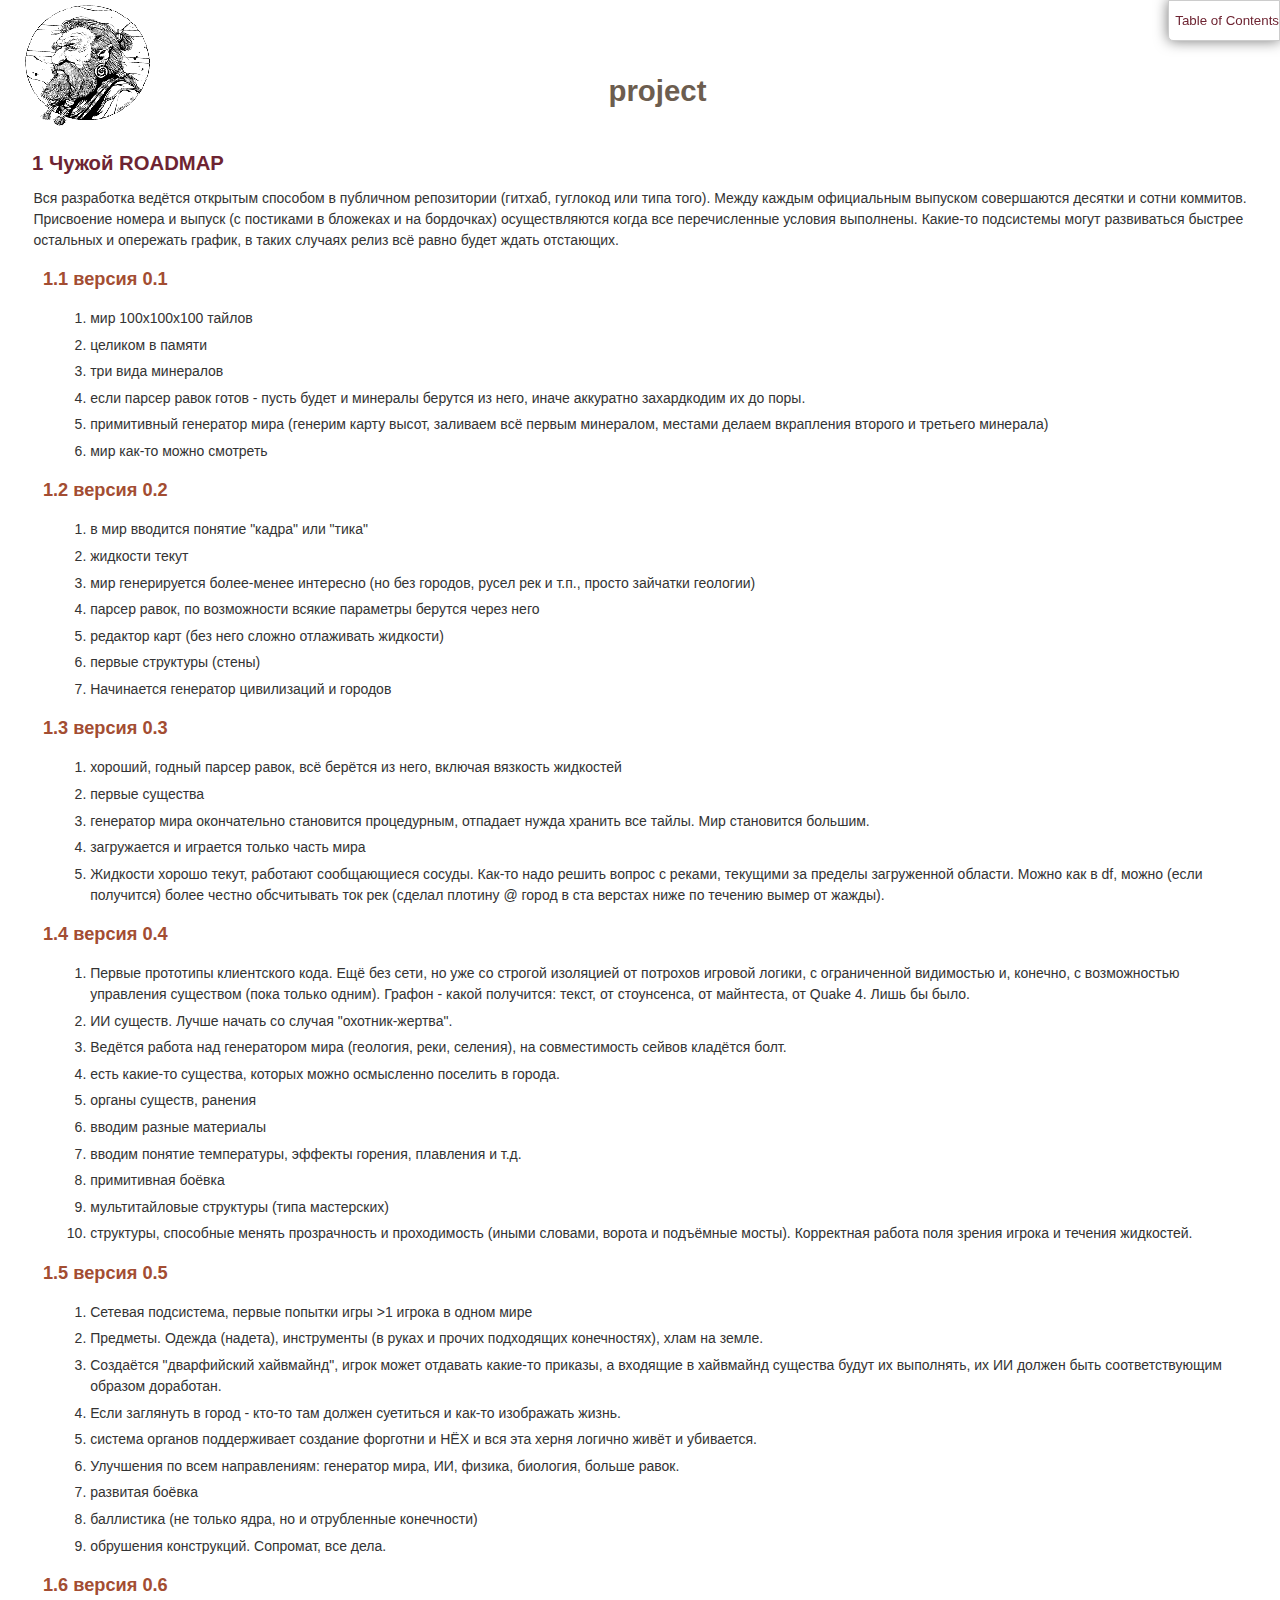
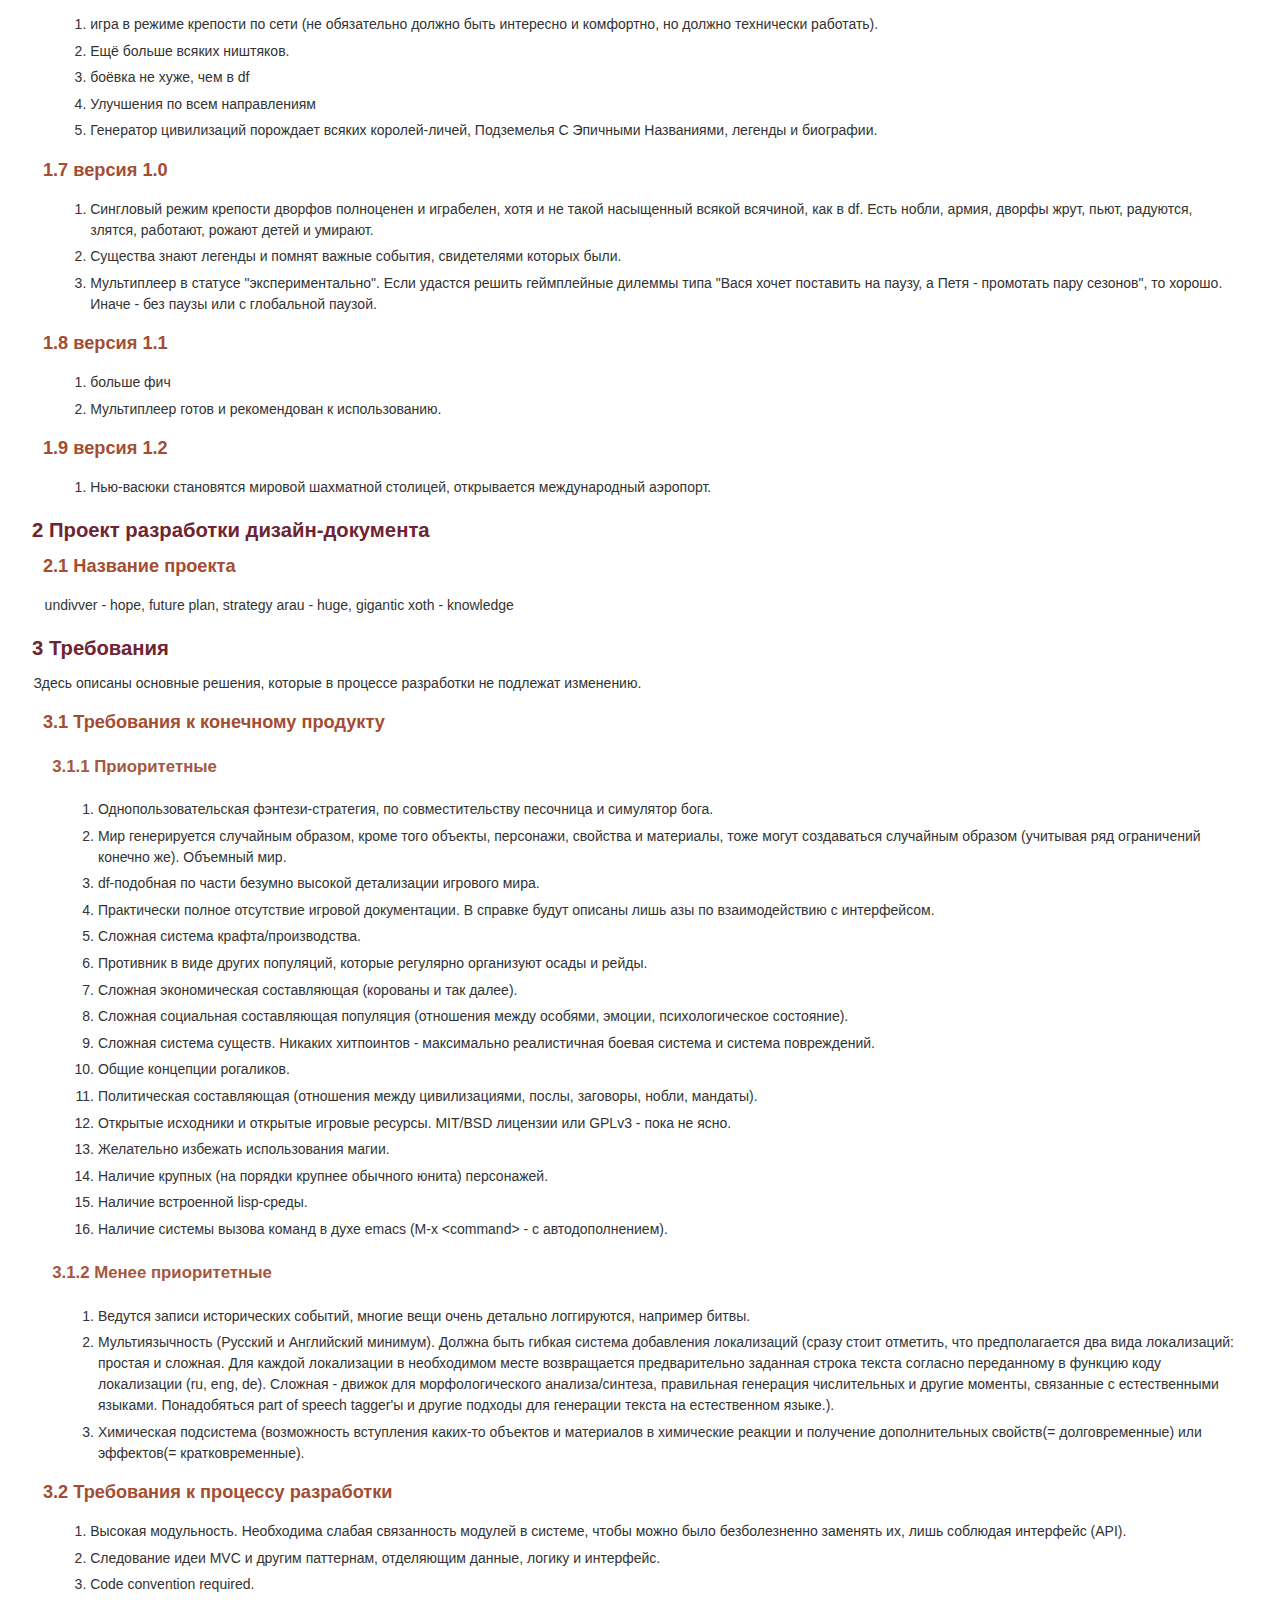
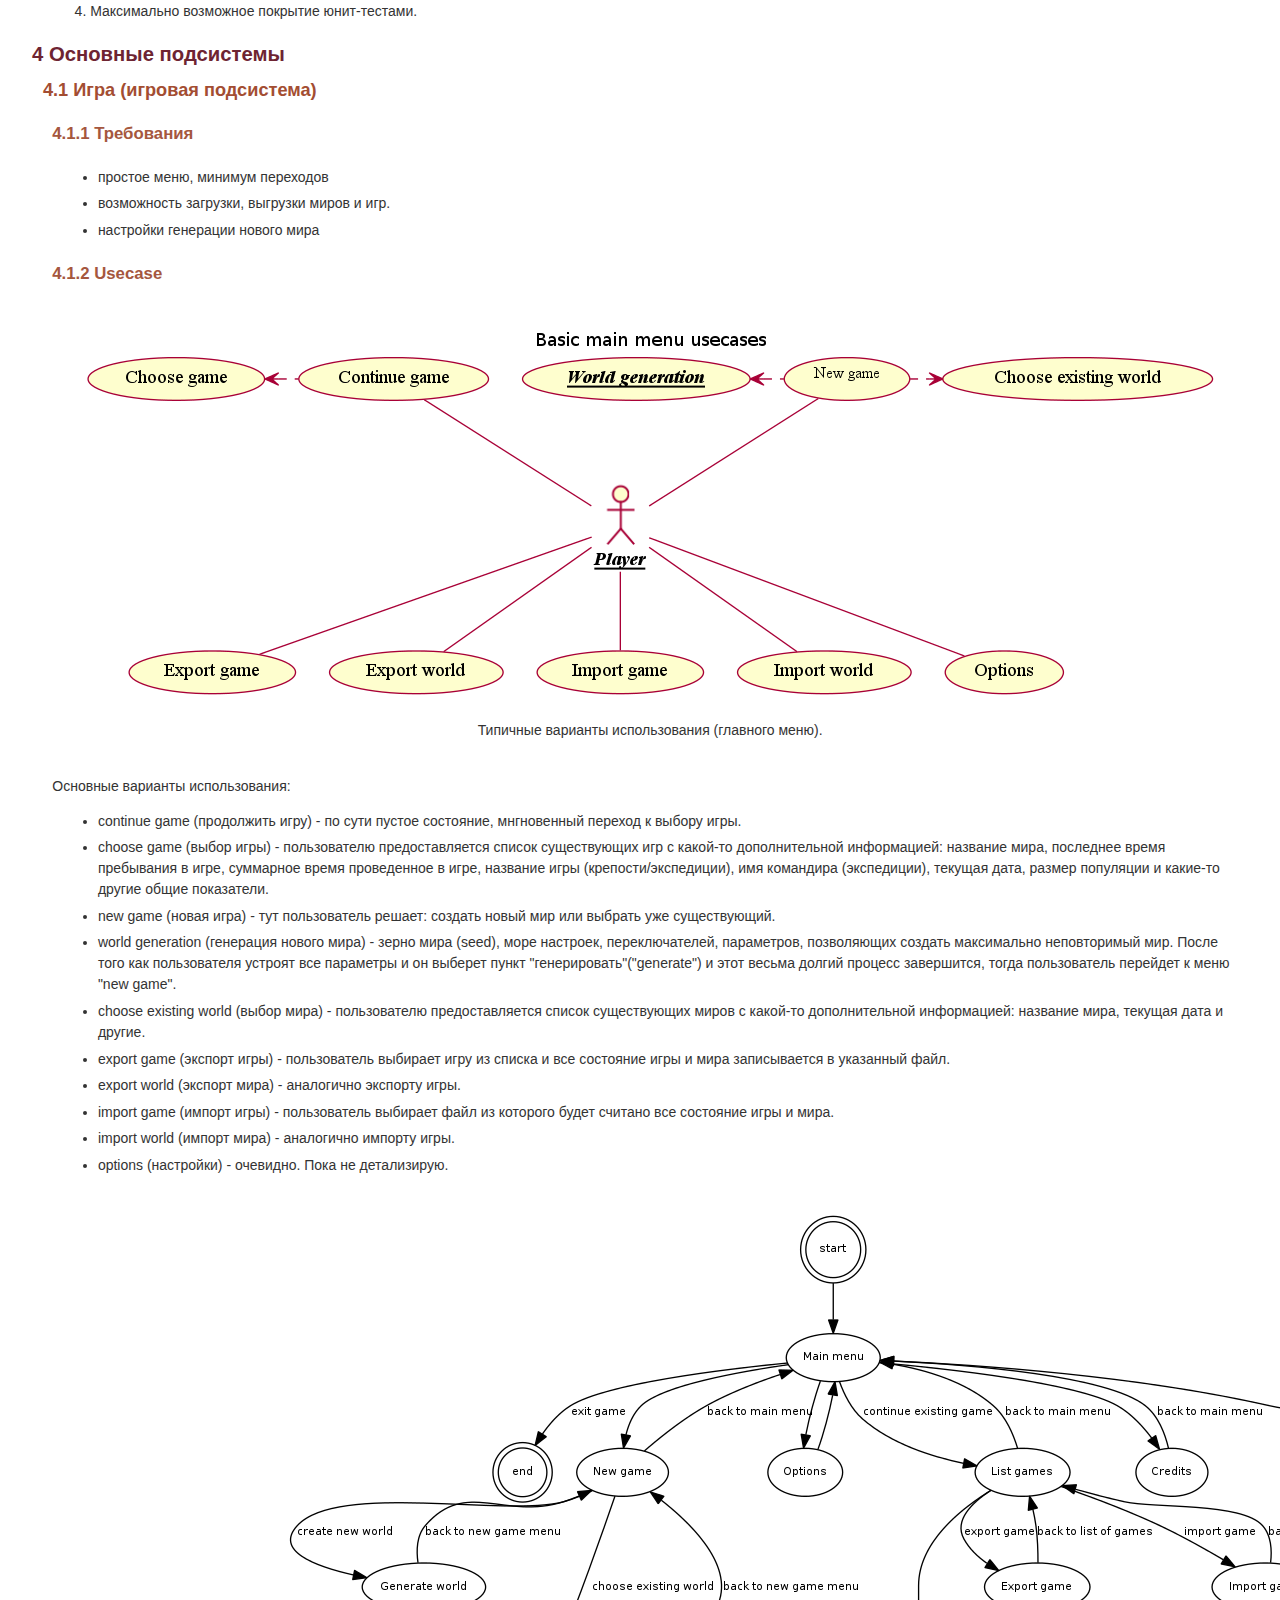
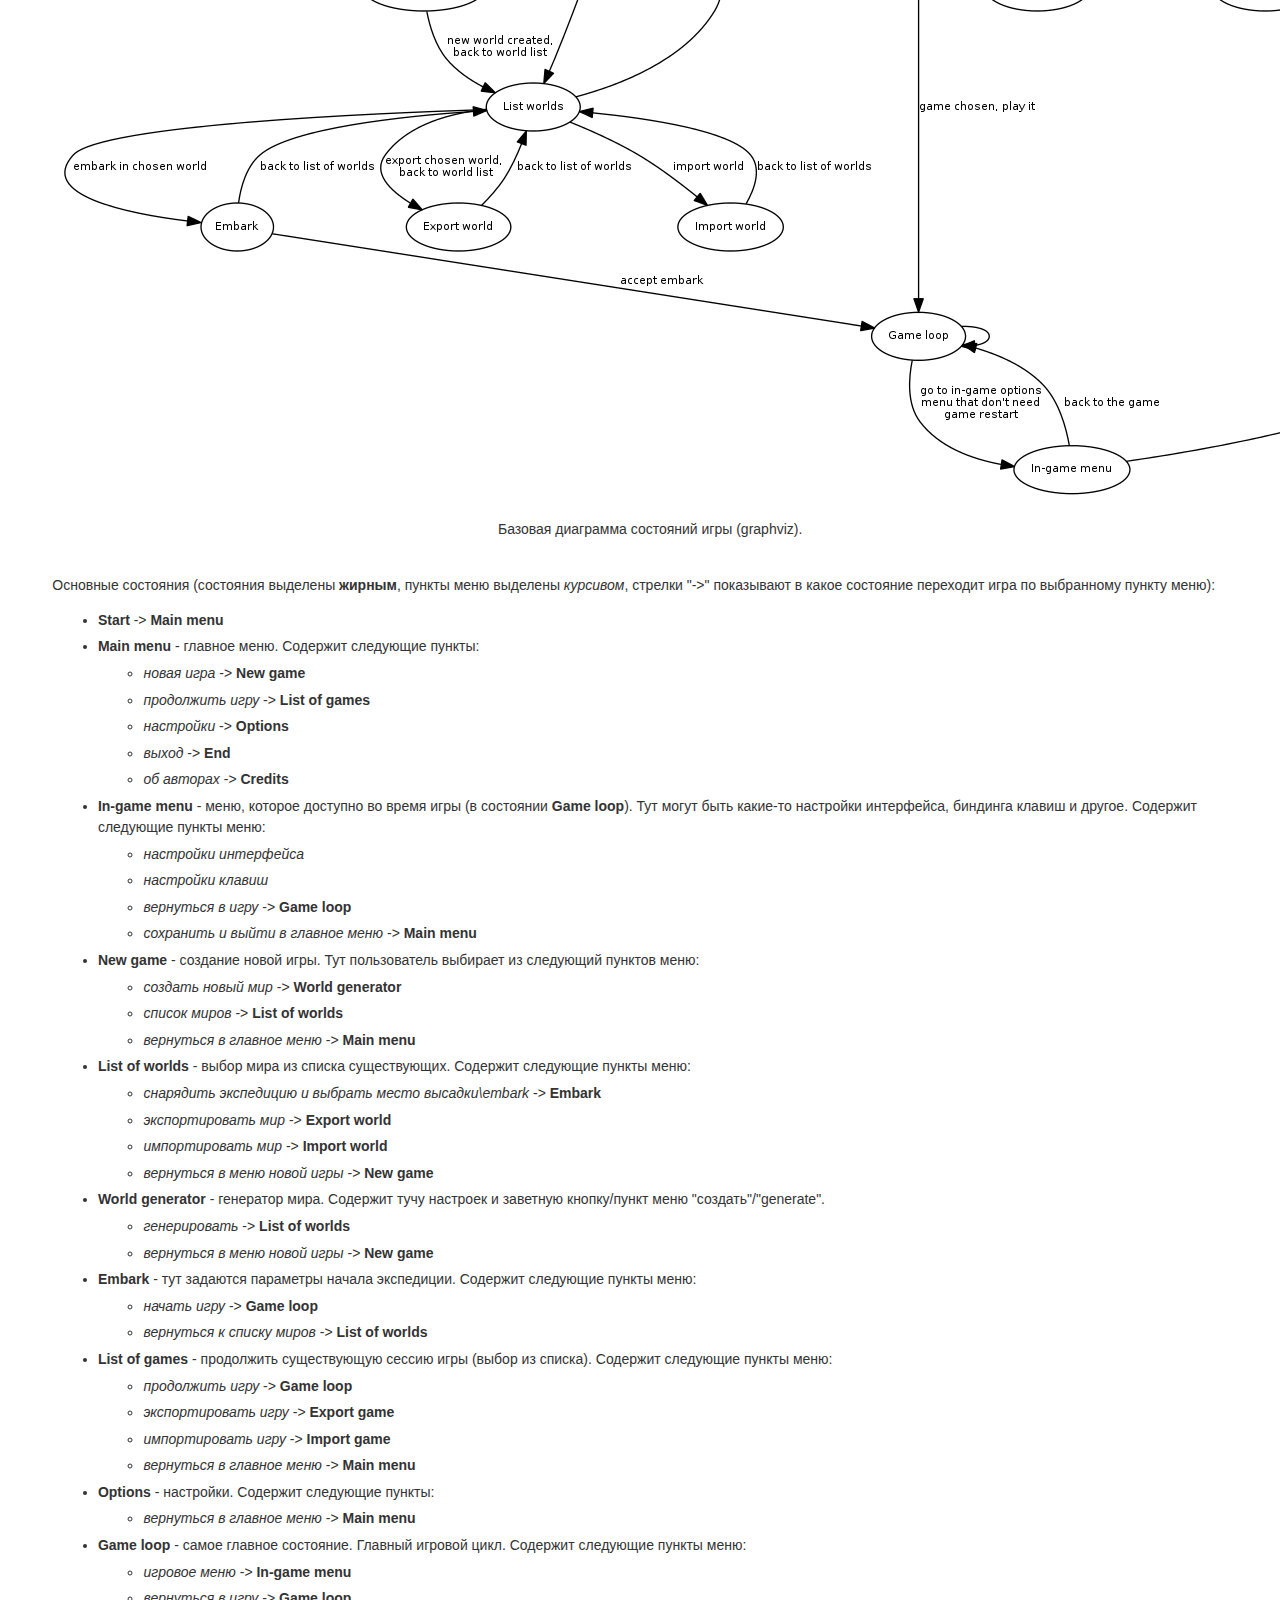
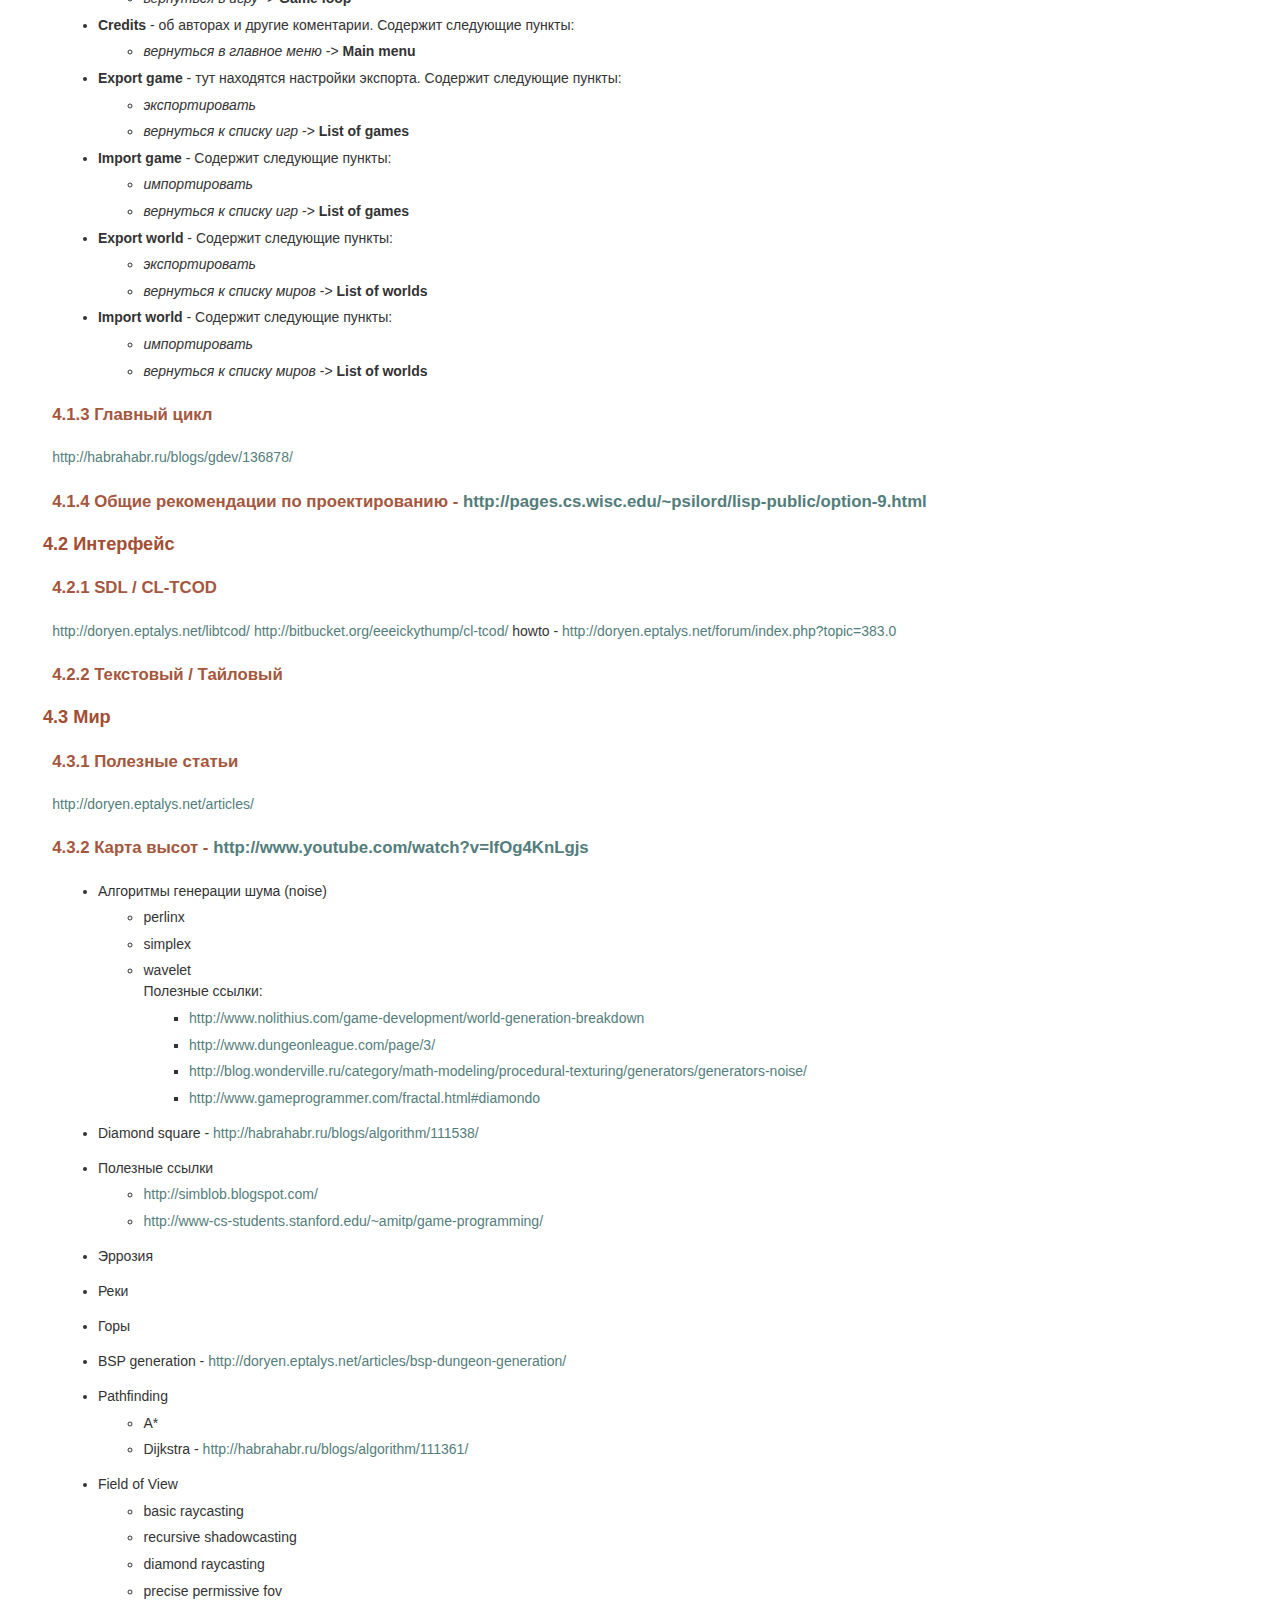
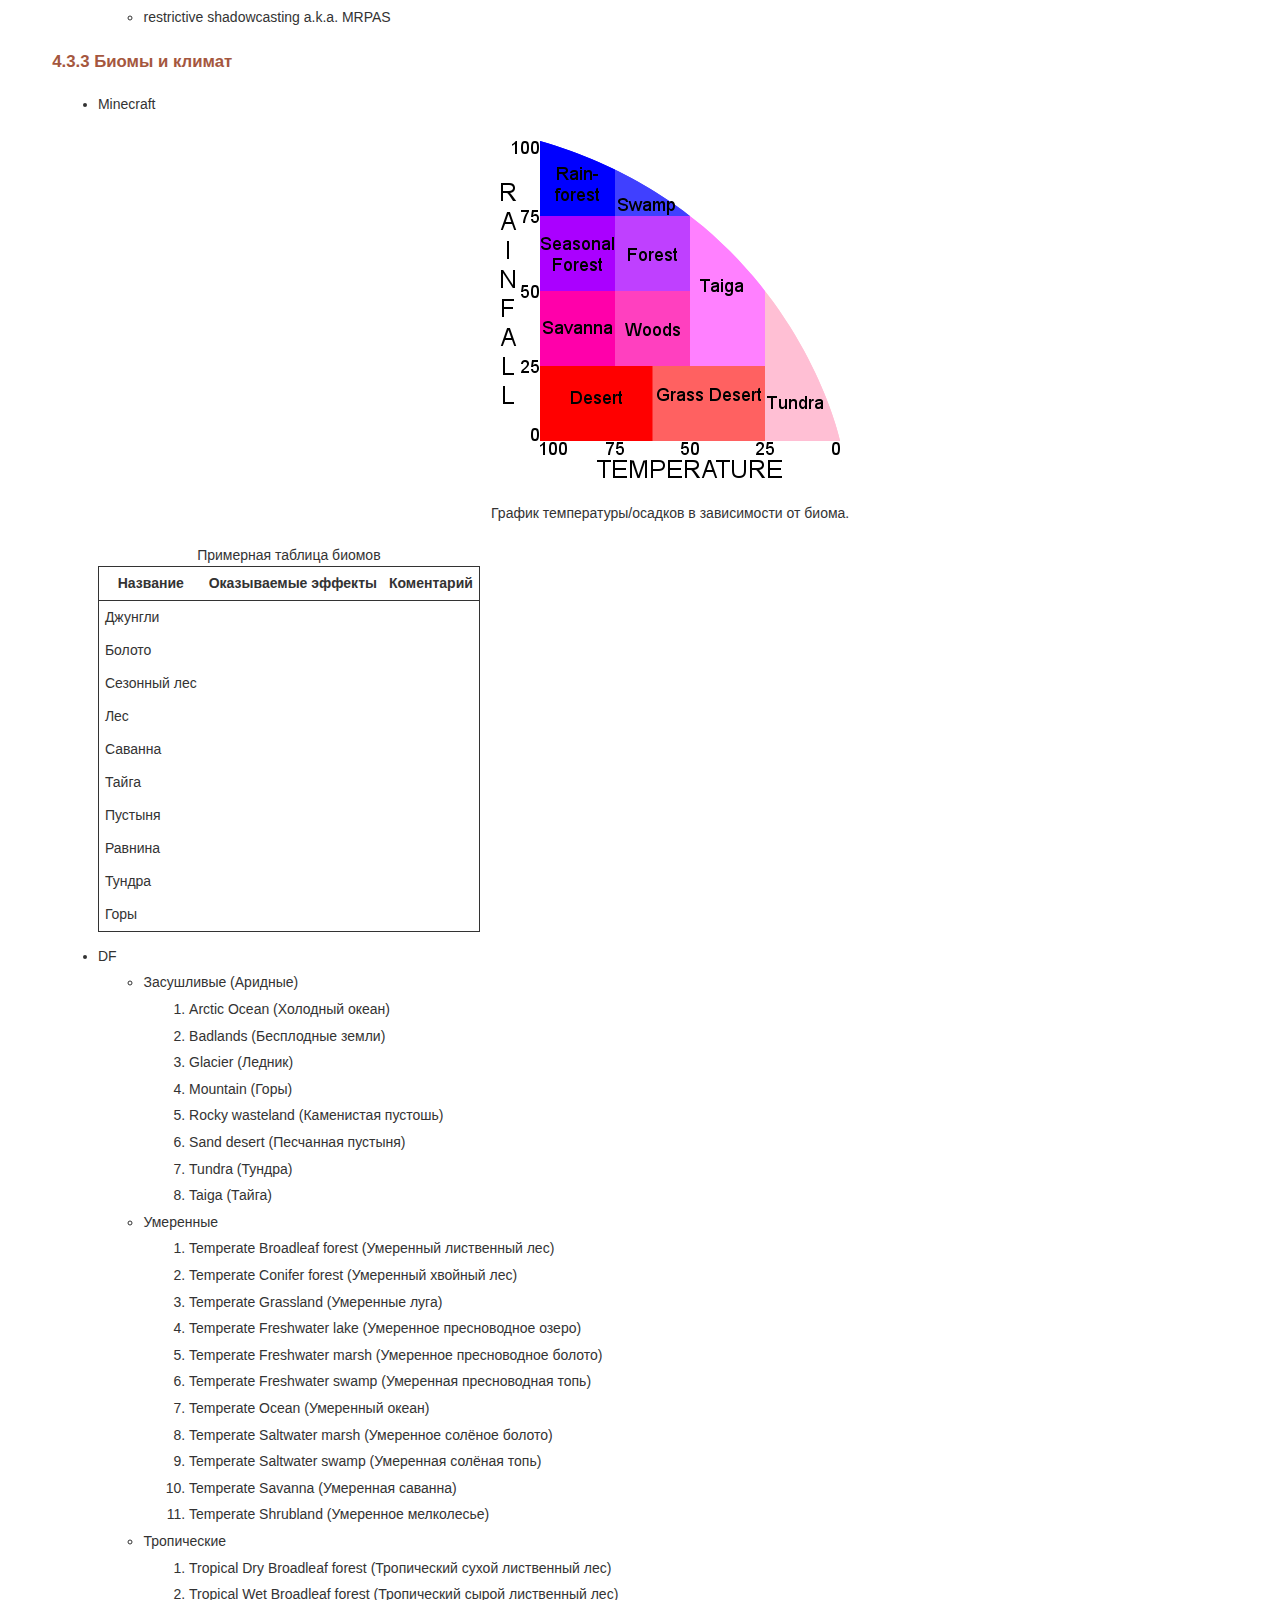
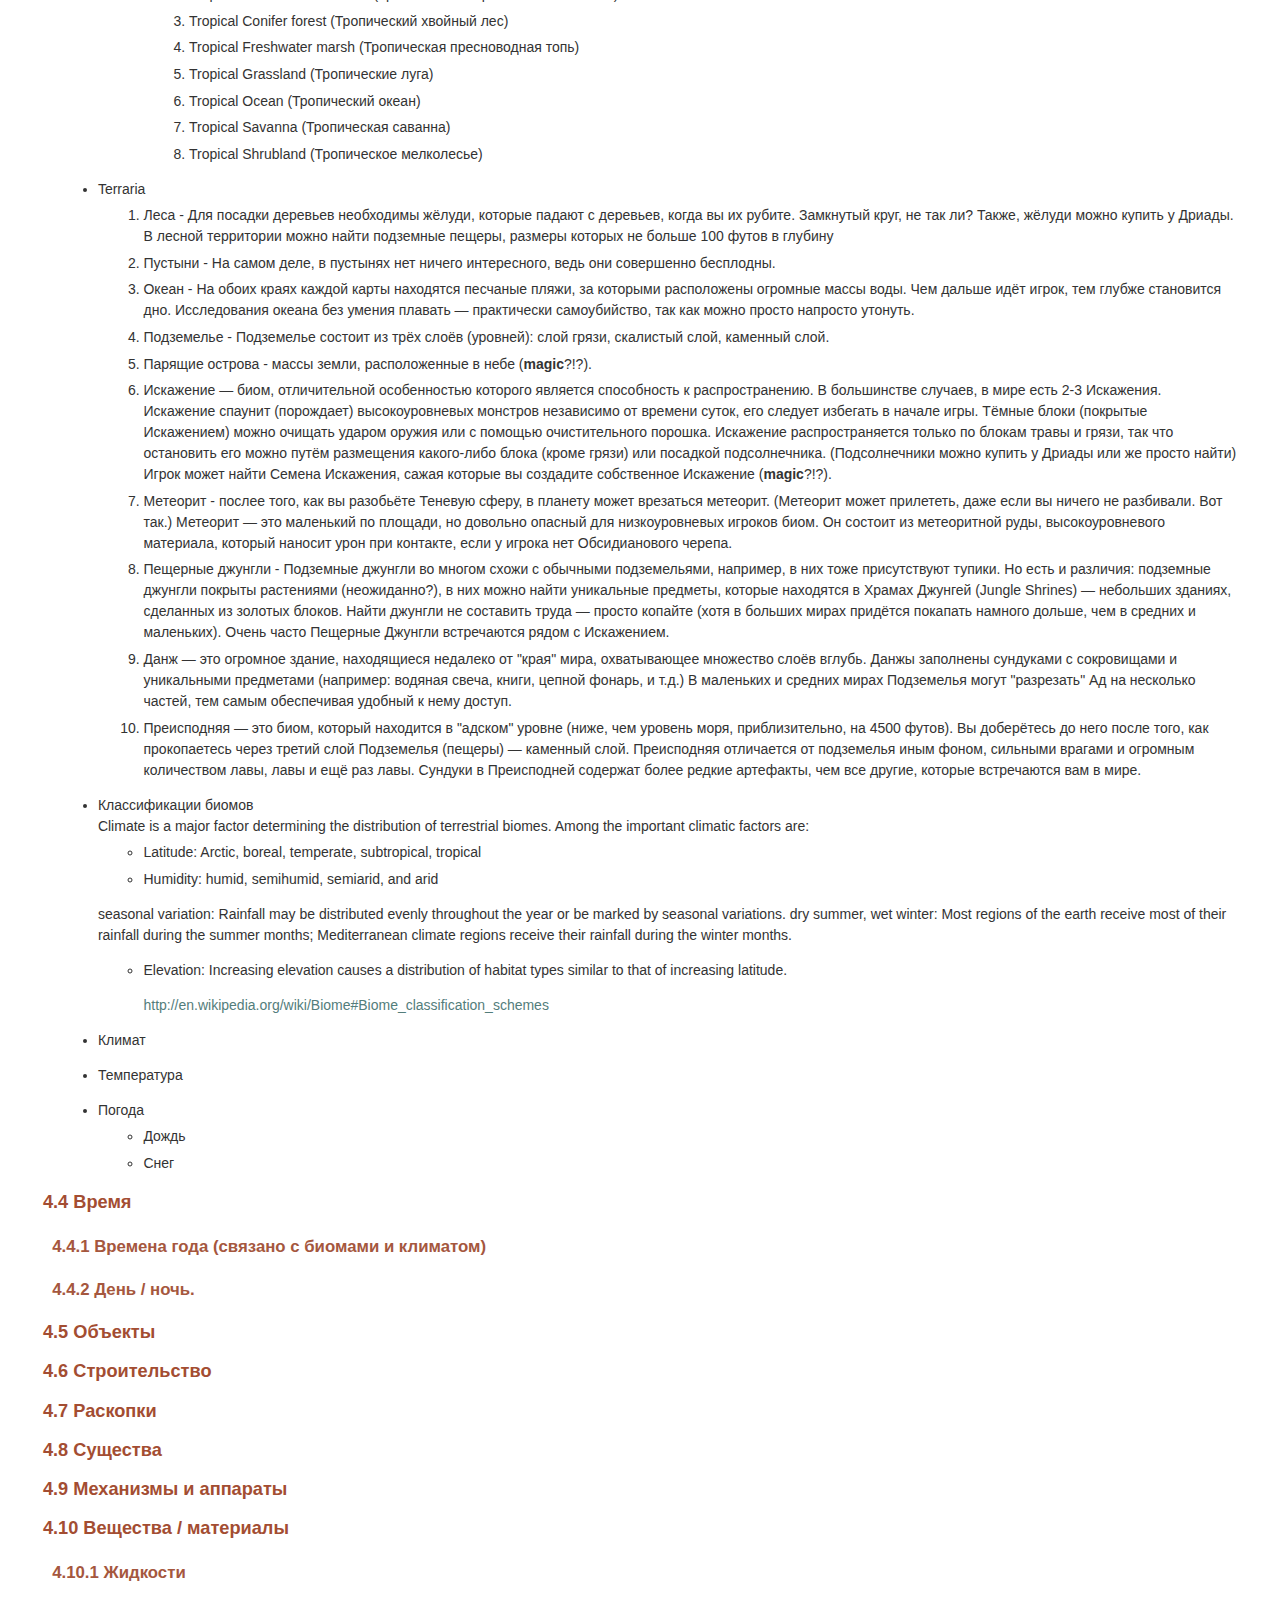
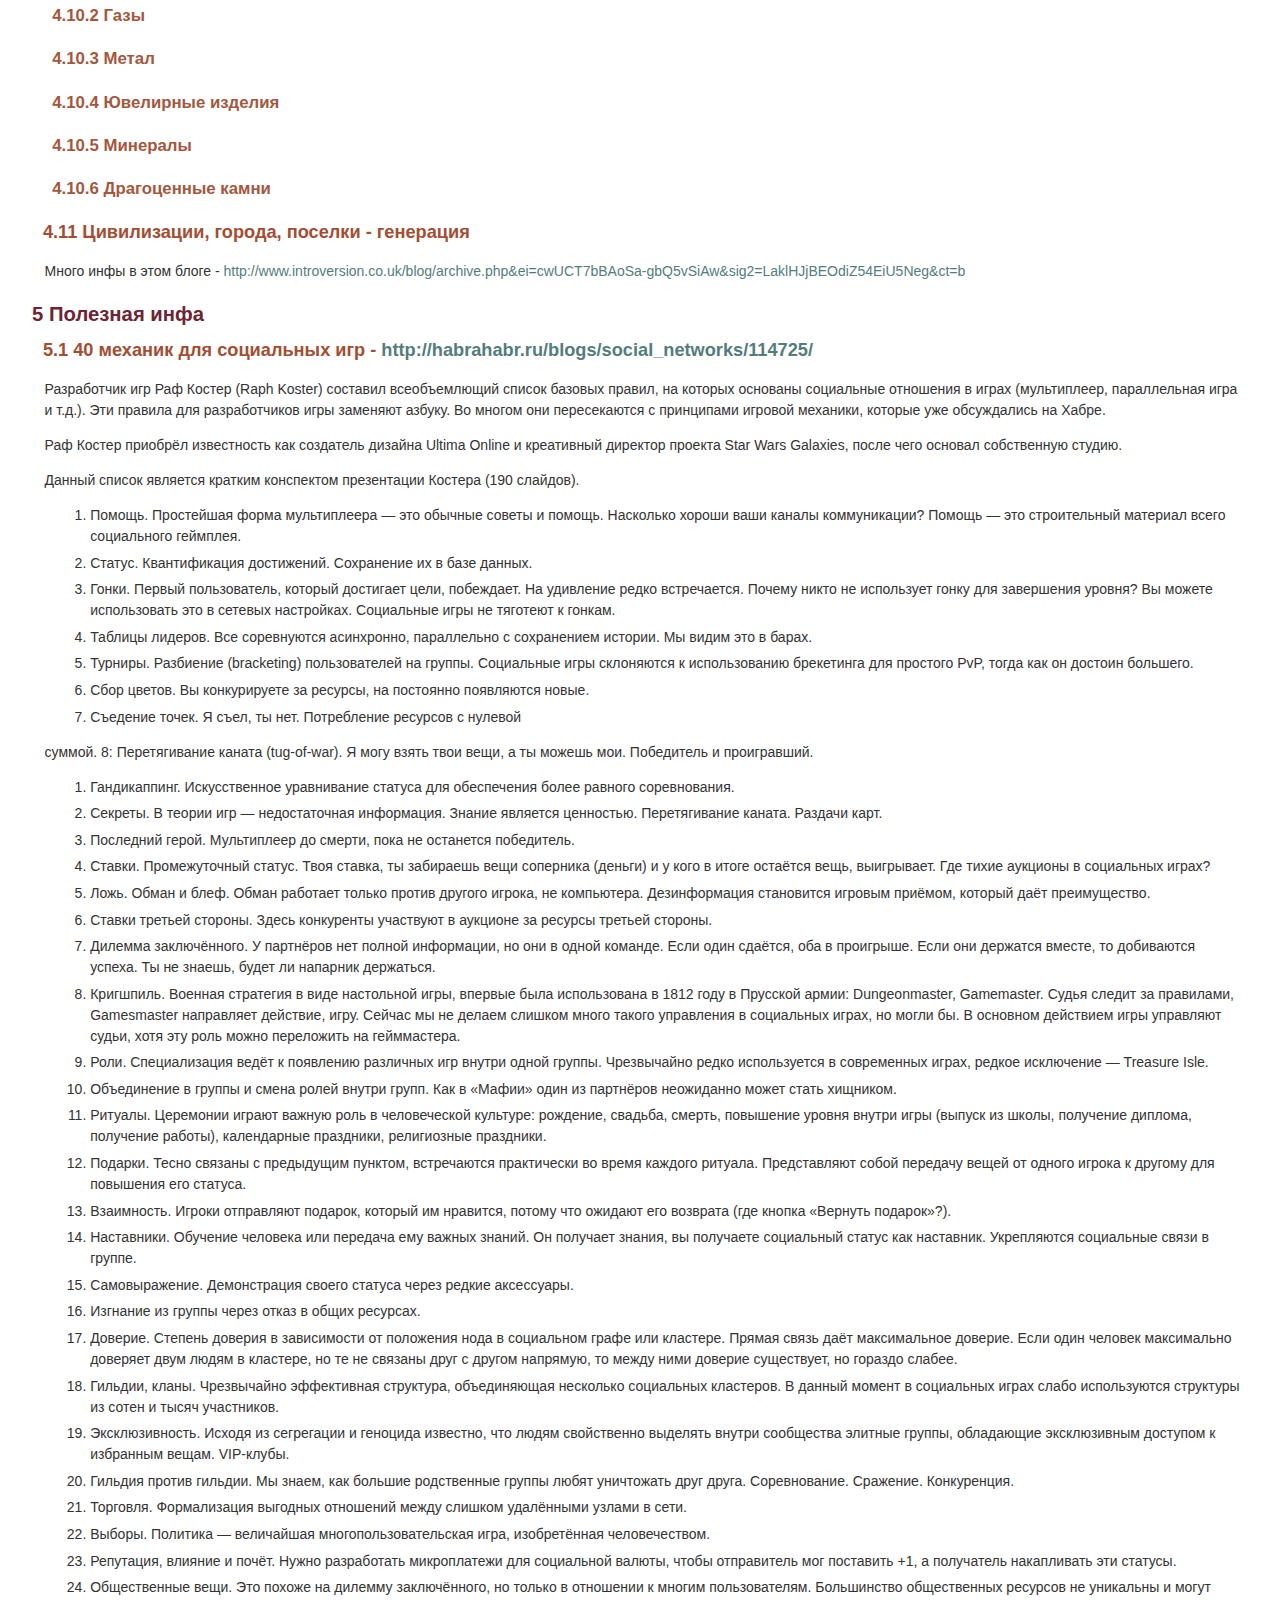
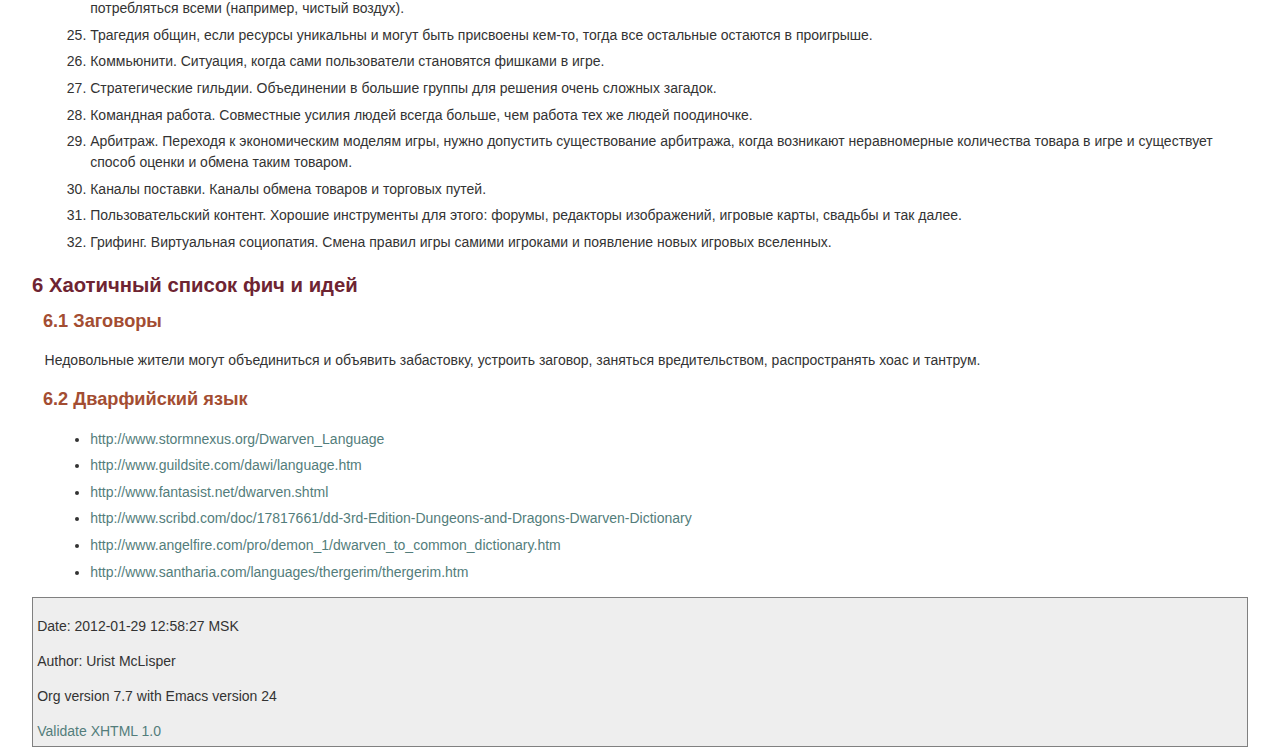
==== index.html @ efa432ec "first pages commit" ====
<?xml version="1.0" encoding="utf-8"?>
<!DOCTYPE html PUBLIC "-//W3C//DTD XHTML 1.0 Strict//EN"
               "http://www.w3.org/TR/xhtml1/DTD/xhtml1-strict.dtd">
<html xmlns="http://www.w3.org/1999/xhtml"
lang="en" xml:lang="en">
<head>
<title>project</title>
<meta http-equiv="Content-Type" content="text/html;charset=utf-8"/>
<meta name="generator" content="Org-mode"/>
<meta name="generated" content="2012-01-29 12:58:27 MSK"/>
<meta name="author" content="Urist McLisper"/>
<meta name="description" content=""/>
<meta name="keywords" content=""/>
<style type="text/css">
 <!--/*--><![CDATA[/*><!--*/
  html { font-family: Times, serif; font-size: 12pt; }
  .title  { text-align: center; }
  .todo   { color: red; }
  .done   { color: green; }
  .tag    { background-color: #add8e6; font-weight:normal }
  .target { }
  .timestamp { color: #bebebe; }
  .timestamp-kwd { color: #5f9ea0; }
  .right  {margin-left:auto; margin-right:0px;  text-align:right;}
  .left   {margin-left:0px;  margin-right:auto; text-align:left;}
  .center {margin-left:auto; margin-right:auto; text-align:center;}
  p.verse { margin-left: 3% }
  pre {
	border: 1pt solid #AEBDCC;
	background-color: #F3F5F7;
	padding: 5pt;
	font-family: courier, monospace;
        font-size: 90%;
        overflow:auto;
  }
  table { border-collapse: collapse; }
  td, th { vertical-align: top;  }
  th.right  { text-align:center;  }
  th.left   { text-align:center;   }
  th.center { text-align:center; }
  td.right  { text-align:right;  }
  td.left   { text-align:left;   }
  td.center { text-align:center; }
  dt { font-weight: bold; }
  div.figure { padding: 0.5em; }
  div.figure p { text-align: center; }
  textarea { overflow-x: auto; }
  .linenr { font-size:smaller }
  .code-highlighted {background-color:#ffff00;}
  .org-info-js_info-navigation { border-style:none; }
  #org-info-js_console-label { font-size:10px; font-weight:bold;
                               white-space:nowrap; }
  .org-info-js_search-highlight {background-color:#ffff00; color:#000000;
                                 font-weight:bold; }
  /*]]>*/-->
</style>
<link rel="stylesheet" type="text/css" href="css/worg.css" />
<script type="text/javascript">
<!--/*--><![CDATA[/*><!--*/
 function CodeHighlightOn(elem, id)
 {
   var target = document.getElementById(id);
   if(null != target) {
     elem.cacheClassElem = elem.className;
     elem.cacheClassTarget = target.className;
     target.className = "code-highlighted";
     elem.className   = "code-highlighted";
   }
 }
 function CodeHighlightOff(elem, id)
 {
   var target = document.getElementById(id);
   if(elem.cacheClassElem)
     elem.className = elem.cacheClassElem;
   if(elem.cacheClassTarget)
     target.className = elem.cacheClassTarget;
 }
/*]]>*///-->
</script>

</head>
<body>

<div id="preamble">

</div>

<div id="content">
<h1 class="title">project</h1>


<div id="table-of-contents">
<h2>Table of Contents</h2>
<div id="text-table-of-contents">
<ul>
<li><a href="#sec-1">1 Чужой ROADMAP </a>
<ul>
<li><a href="#sec-1-1">1.1 версия 0.1 </a></li>
<li><a href="#sec-1-2">1.2 версия 0.2 </a></li>
<li><a href="#sec-1-3">1.3 версия 0.3 </a></li>
<li><a href="#sec-1-4">1.4 версия 0.4 </a></li>
<li><a href="#sec-1-5">1.5 версия 0.5 </a></li>
<li><a href="#sec-1-6">1.6 версия 0.6 </a></li>
<li><a href="#sec-1-7">1.7 версия 1.0 </a></li>
<li><a href="#sec-1-8">1.8 версия 1.1 </a></li>
<li><a href="#sec-1-9">1.9 версия 1.2 </a></li>
</ul>
</li>
<li><a href="#sec-2">2 Проект разработки дизайн-документа </a>
<ul>
<li><a href="#sec-2-1">2.1 Название проекта </a></li>
</ul>
</li>
<li><a href="#sec-3">3 Требования </a>
<ul>
<li><a href="#sec-3-1">3.1 Требования к конечному продукту </a>
<ul>
<li><a href="#sec-3-1-1">3.1.1 Приоритетные </a></li>
<li><a href="#sec-3-1-2">3.1.2 Менее приоритетные </a></li>
</ul>
</li>
<li><a href="#sec-3-2">3.2 Требования к процессу разработки </a></li>
</ul>
</li>
<li><a href="#sec-4">4 Основные подсистемы </a>
<ul>
<li><a href="#sec-4-1">4.1 Игра (игровая подсистема) </a>
<ul>
<li><a href="#sec-4-1-1">4.1.1 Требования </a></li>
<li><a href="#sec-4-1-2">4.1.2 Usecase </a></li>
<li><a href="#sec-4-1-3">4.1.3 Главный цикл </a></li>
<li><a href="#sec-4-1-4">4.1.4 Общие рекомендации по проектированию - http://pages.cs.wisc.edu/~psilord/lisp-public/option-9.html </a></li>
</ul>
</li>
<li><a href="#sec-4-2">4.2 Интерфейс </a>
<ul>
<li><a href="#sec-4-2-1">4.2.1 SDL / CL-TCOD </a></li>
<li><a href="#sec-4-2-2">4.2.2 Текстовый / Тайловый </a></li>
</ul>
</li>
<li><a href="#sec-4-3">4.3 Мир </a>
<ul>
<li><a href="#sec-4-3-1">4.3.1 Полезные статьи </a></li>
<li><a href="#sec-4-3-2">4.3.2 Карта высот - http://www.youtube.com/watch?v=lfOg4KnLgjs </a></li>
<li><a href="#sec-4-3-3">4.3.3 Биомы и климат </a></li>
</ul>
</li>
<li><a href="#sec-4-4">4.4 Время </a>
<ul>
<li><a href="#sec-4-4-1">4.4.1 Времена года (связано с биомами и климатом) </a></li>
<li><a href="#sec-4-4-2">4.4.2 День / ночь. </a></li>
</ul>
</li>
<li><a href="#sec-4-5">4.5 Объекты </a></li>
<li><a href="#sec-4-6">4.6 Строительство </a></li>
<li><a href="#sec-4-7">4.7 Раскопки </a></li>
<li><a href="#sec-4-8">4.8 Существа </a></li>
<li><a href="#sec-4-9">4.9 Механизмы и аппараты </a></li>
<li><a href="#sec-4-10">4.10 Вещества / материалы </a>
<ul>
<li><a href="#sec-4-10-1">4.10.1 Жидкости </a></li>
<li><a href="#sec-4-10-2">4.10.2 Газы </a></li>
<li><a href="#sec-4-10-3">4.10.3 Метал </a></li>
<li><a href="#sec-4-10-4">4.10.4 Ювелирные изделия </a></li>
<li><a href="#sec-4-10-5">4.10.5 Минералы </a></li>
<li><a href="#sec-4-10-6">4.10.6 Драгоценные камни </a></li>
</ul>
</li>
<li><a href="#sec-4-11">4.11 Цивилизации, города, поселки - генерация </a></li>
</ul>
</li>
<li><a href="#sec-5">5 Полезная инфа </a>
<ul>
<li><a href="#sec-5-1">5.1 40 механик для социальных игр - http://habrahabr.ru/blogs/social_networks/114725/ </a></li>
</ul>
</li>
<li><a href="#sec-6">6 Хаотичный список фич и идей </a>
<ul>
<li><a href="#sec-6-1">6.1 Заговоры </a></li>
<li><a href="#sec-6-2">6.2 Дварфийский язык </a></li>
</ul>
</li>
</ul>
</div>
</div>

<div id="outline-container-1" class="outline-2">
<h2 id="sec-1"><span class="section-number-2">1</span> Чужой ROADMAP </h2>
<div class="outline-text-2" id="text-1">

<p>Вся разработка ведётся открытым способом в публичном репозитории (гитхаб, гуглокод или типа того). 
Между каждым официальным выпуском совершаются десятки и сотни коммитов. Присвоение номера и выпуск (с постиками в бложеках и на бордочках) осуществляются когда все перечисленные условия выполнены. Какие-то подсистемы могут развиваться быстрее остальных и опережать график, в таких случаях релиз всё равно будет ждать отстающих. 
</p>

</div>

<div id="outline-container-1-1" class="outline-3">
<h3 id="sec-1-1"><span class="section-number-3">1.1</span> версия 0.1 </h3>
<div class="outline-text-3" id="text-1-1">

<ol>
<li>мир 100x100x100 тайлов 
</li>
<li>целиком в памяти 
</li>
<li>три вида минералов 
</li>
<li>если парсер равок готов - пусть будет и минералы берутся из него, иначе аккуратно захардкодим их до поры. 
</li>
<li>примитивный генератор мира (генерим карту высот, заливаем всё первым минералом, местами делаем вкрапления второго и третьего минерала)
</li>
<li>мир как-то можно смотреть 
</li>
</ol>


</div>

</div>

<div id="outline-container-1-2" class="outline-3">
<h3 id="sec-1-2"><span class="section-number-3">1.2</span> версия 0.2 </h3>
<div class="outline-text-3" id="text-1-2">

<ol>
<li>в мир вводится понятие "кадра" или "тика" 
</li>
<li>жидкости текут 
</li>
<li>мир генерируется более-менее интересно (но без городов, русел рек и т.п., просто зайчатки геологии) 
</li>
<li>парсер равок, по возможности всякие параметры берутся через него 
</li>
<li>редактор карт (без него сложно отлаживать жидкости) 
</li>
<li>первые структуры (стены) 
</li>
<li>Начинается генератор цивилизаций и городов 
</li>
</ol>


</div>

</div>

<div id="outline-container-1-3" class="outline-3">
<h3 id="sec-1-3"><span class="section-number-3">1.3</span> версия 0.3 </h3>
<div class="outline-text-3" id="text-1-3">

<ol>
<li>хороший, годный парсер равок, всё берётся из него, включая вязкость жидкостей 
</li>
<li>первые существа 
</li>
<li>генератор мира окончательно становится процедурным, отпадает нужда хранить все тайлы. Мир становится большим. 
</li>
<li>загружается и играется только часть мира 
</li>
<li>Жидкости хорошо текут, работают сообщающиеся сосуды. Как-то надо решить вопрос с реками, текущими за пределы загруженной области. Можно как в df, можно (если получится) более честно обсчитывать ток рек (сделал плотину @ город в ста верстах ниже по течению вымер от жажды). 
</li>
</ol>


</div>

</div>

<div id="outline-container-1-4" class="outline-3">
<h3 id="sec-1-4"><span class="section-number-3">1.4</span> версия 0.4 </h3>
<div class="outline-text-3" id="text-1-4">

<ol>
<li>Первые прототипы клиентского кода. Ещё без сети, но уже со строгой изоляцией от потрохов игровой логики, с ограниченной видимостью и, конечно, с возможностью управления существом (пока только одним). Графон - какой получится: текст, от стоунсенса, от майнтеста, от Quake 4. Лишь бы было. 
</li>
<li>ИИ существ. Лучше начать со случая "охотник-жертва". 
</li>
<li>Ведётся работа над генератором мира (геология, реки, селения), на совместимость сейвов кладётся болт. 
</li>
<li>есть какие-то существа, которых можно осмысленно поселить в города. 
</li>
<li>органы существ, ранения 
</li>
<li>вводим разные материалы 
</li>
<li>вводим понятие температуры, эффекты горения, плавления и т.д. 
</li>
<li>примитивная боёвка 
</li>
<li>мультитайловые структуры (типа мастерских) 
</li>
<li>структуры, способные менять прозрачность и проходимость (иными словами, ворота и подъёмные мосты). Корректная работа поля зрения игрока и течения жидкостей. 
</li>
</ol>


</div>

</div>

<div id="outline-container-1-5" class="outline-3">
<h3 id="sec-1-5"><span class="section-number-3">1.5</span> версия 0.5 </h3>
<div class="outline-text-3" id="text-1-5">

<ol>
<li>Сетевая подсистема, первые попытки игры &gt;1 игрока в одном мире 
</li>
<li>Предметы. Одежда (надета), инструменты (в руках и прочих подходящих конечностях), хлам на земле. 
</li>
<li>Создаётся "дварфийский хайвмайнд", игрок может отдавать какие-то приказы, а входящие в хайвмайнд существа будут их выполнять, их ИИ должен быть соответствующим образом доработан. 
</li>
<li>Если заглянуть в город - кто-то там должен суетиться и как-то изображать жизнь. 
</li>
<li>система органов поддерживает создание форготни и НЁХ и вся эта херня логично живёт и убивается. 
</li>
<li>Улучшения по всем направлениям: генератор мира, ИИ, физика, биология, больше равок. 
</li>
<li>развитая боёвка 
</li>
<li>баллистика (не только ядра, но и отрубленные конечности) 
</li>
<li>обрушения конструкций. Сопромат, все дела. 
</li>
</ol>


</div>

</div>

<div id="outline-container-1-6" class="outline-3">
<h3 id="sec-1-6"><span class="section-number-3">1.6</span> версия 0.6 </h3>
<div class="outline-text-3" id="text-1-6">

<ol>
<li>игра в режиме крепости по сети (не обязательно должно быть интересно и комфортно, но должно технически работать). 
</li>
<li>Ещё больше всяких ништяков. 
</li>
<li>боёвка не хуже, чем в df 
</li>
<li>Улучшения по всем направлениям 
</li>
<li>Генератор цивилизаций порождает всяких королей-личей, Подземелья С Эпичными Названиями, легенды и биографии. 
</li>
</ol>


</div>

</div>

<div id="outline-container-1-7" class="outline-3">
<h3 id="sec-1-7"><span class="section-number-3">1.7</span> версия 1.0 </h3>
<div class="outline-text-3" id="text-1-7">

<ol>
<li>Сингловый режим крепости дворфов полноценен и играбелен, хотя и не такой насыщенный всякой всячиной, как в df. Есть нобли, армия, дворфы жрут, пьют, радуются, злятся, работают, рожают детей и умирают. 
</li>
<li>Существа знают легенды и помнят важные события, свидетелями которых были. 
</li>
<li>Мультиплеер в статусе "экспериментально". Если удастся решить геймплейные дилеммы типа "Вася хочет поставить на паузу, а Петя - промотать пару сезонов", то хорошо. Иначе - без паузы или с глобальной паузой. 
</li>
</ol>


</div>

</div>

<div id="outline-container-1-8" class="outline-3">
<h3 id="sec-1-8"><span class="section-number-3">1.8</span> версия 1.1 </h3>
<div class="outline-text-3" id="text-1-8">

<ol>
<li>больше фич 
</li>
<li>Мультиплеер готов и рекомендован к использованию. 
</li>
</ol>


</div>

</div>

<div id="outline-container-1-9" class="outline-3">
<h3 id="sec-1-9"><span class="section-number-3">1.9</span> версия 1.2 </h3>
<div class="outline-text-3" id="text-1-9">

<ol>
<li>Нью-васюки становятся мировой шахматной столицей, открывается международный аэропорт.
</li>
</ol>

</div>
</div>

</div>

<div id="outline-container-2" class="outline-2">
<h2 id="sec-2"><span class="section-number-2">2</span> Проект разработки дизайн-документа </h2>
<div class="outline-text-2" id="text-2">


</div>

<div id="outline-container-2-1" class="outline-3">
<h3 id="sec-2-1"><span class="section-number-3">2.1</span> Название проекта </h3>
<div class="outline-text-3" id="text-2-1">

<p>undivver - hope, future plan, strategy
arau - huge, gigantic
xoth - knowledge
</p></div>
</div>

</div>

<div id="outline-container-3" class="outline-2">
<h2 id="sec-3"><span class="section-number-2">3</span> Требования </h2>
<div class="outline-text-2" id="text-3">

<p>Здесь описаны основные решения, которые в процессе разработки не
подлежат изменению.
</p>
</div>

<div id="outline-container-3-1" class="outline-3">
<h3 id="sec-3-1"><span class="section-number-3">3.1</span> Требования к конечному продукту </h3>
<div class="outline-text-3" id="text-3-1">


</div>

<div id="outline-container-3-1-1" class="outline-4">
<h4 id="sec-3-1-1"><span class="section-number-4">3.1.1</span> Приоритетные </h4>
<div class="outline-text-4" id="text-3-1-1">

<ol>
<li>Однопользовательская фэнтези-стратегия, по совместительству
   песочница и симулятор бога.
</li>
<li>Мир генерируется случайным образом, кроме того объекты, персонажи,
   свойства и материалы, тоже могут создаваться случайным образом
   (учитывая ряд ограничений конечно же). Объемный мир.
</li>
<li>df-подобная по части безумно высокой детализации игрового мира.
</li>
<li>Практически полное отсутствие игровой документации. В справке будут
   описаны лишь азы по взаимодействию с интерфейсом.
</li>
<li>Сложная система крафта/производства.
</li>
<li>Противник в виде других популяций, которые регулярно организуют
   осады и рейды.
</li>
<li>Сложная экономическая составляющая (корованы и так далее).
</li>
<li>Сложная социальная составляющая популяция (отношения между особями,
   эмоции, психологическое состояние).
</li>
<li>Сложная система существ. Никаких хитпоинтов - максимально
   реалистичная боевая система и система повреждений.
</li>
<li>Общие концепции рогаликов.
</li>
<li>Политическая составляющая (отношения между цивилизациями, послы,
    заговоры, нобли, мандаты).
</li>
<li>Открытые исходники и открытые игровые ресурсы. MIT/BSD лицензии или
     GPLv3 - пока не ясно.
</li>
<li>Желательно избежать использования магии.
</li>
<li>Наличие крупных (на порядки крупнее обычного юнита) персонажей.
</li>
<li>Наличие встроенной lisp-среды.
</li>
<li>Наличие системы вызова команд в духе emacs (M-x &lt;command&gt; - с автодополнением). 
</li>
</ol>

</div>

</div>

<div id="outline-container-3-1-2" class="outline-4">
<h4 id="sec-3-1-2"><span class="section-number-4">3.1.2</span> Менее приоритетные </h4>
<div class="outline-text-4" id="text-3-1-2">

<ol>
<li>Ведутся записи исторических событий, многие вещи очень детально
   логгируются, например битвы.
</li>
<li>Мультиязычность (Русский и Английский минимум). Должна быть гибкая
   система добавления локализаций (сразу стоит отметить, что
   предполагается два вида локализаций: простая и сложная. Для каждой
   локализации в необходимом месте возвращается предварительно
   заданная строка текста согласно переданному в функцию коду
   локализации (ru, eng, de). Сложная - движок для морфологического анализа/синтеза,
   правильная генерация числительных и другие моменты, связанные с
   естественными языками. Понадобяться part of speech tagger'ы и
   другие подходы для генерации текста на естественном языке.).
</li>
<li>Химическая подсистема (возможность вступления каких-то объектов и
   материалов в химические реакции и получение дополнительных
   свойств(= долговременные) или эффектов(= кратковременные).
</li>
</ol>

</div>
</div>

</div>

<div id="outline-container-3-2" class="outline-3">
<h3 id="sec-3-2"><span class="section-number-3">3.2</span> Требования к процессу разработки </h3>
<div class="outline-text-3" id="text-3-2">

<ol>
<li>Высокая модульность. Необходима слабая связанность модулей в
   системе, чтобы можно было безболезненно заменять их, лишь соблюдая
   интерфейс (API).
</li>
<li>Следование идеи MVC и другим паттернам, отделяющим данные, логику и интерфейс.
</li>
<li>Code convention required.
</li>
<li>Максимально возможное покрытие юнит-тестами.
</li>
</ol>

</div>
</div>

</div>

<div id="outline-container-4" class="outline-2">
<h2 id="sec-4"><span class="section-number-2">4</span> Основные подсистемы </h2>
<div class="outline-text-2" id="text-4">


</div>

<div id="outline-container-4-1" class="outline-3">
<h3 id="sec-4-1"><span class="section-number-3">4.1</span> Игра (игровая подсистема) </h3>
<div class="outline-text-3" id="text-4-1">


</div>

<div id="outline-container-4-1-1" class="outline-4">
<h4 id="sec-4-1-1"><span class="section-number-4">4.1.1</span> Требования </h4>
<div class="outline-text-4" id="text-4-1-1">

<ul>
<li>простое меню, минимум переходов
</li>
<li>возможность загрузки, выгрузки миров и игр.
</li>
<li>настройки генерации нового мира
</li>
</ul>

</div>

</div>

<div id="outline-container-4-1-2" class="outline-4">
<h4 id="sec-4-1-2"><span class="section-number-4">4.1.2</span> Usecase </h4>
<div class="outline-text-4" id="text-4-1-2">




<div class="figure">
<p><img src="./img/plantuml-usecases-main-menu.png"  alt="./img/plantuml-usecases-main-menu.png" /></p>
<p>Типичные варианты использования (главного меню).</p>
</div>

<p>
Основные варианты использования:
</p><ul>
<li>continue game (продолжить игру) - по сути пустое состояние,
  мнгновенный переход к выбору игры.
</li>
<li>choose game (выбор игры) - пользователю предоставляется список
  существующих игр с какой-то дополнительной информацией: название
  мира, последнее время пребывания в игре, суммарное время проведенное
  в игре, название игры (крепости/экспедиции), имя командира
  (экспедиции), текущая дата, размер популяции и какие-то другие общие
  показатели.
</li>
<li>new game (новая игра) - тут пользователь решает: создать новый мир
  или выбрать уже существующий.
</li>
<li>world generation (генерация нового мира) - зерно мира (seed), море настроек,
  переключателей, параметров, позволяющих создать максимально
  неповторимый мир. После того как пользователя устроят все параметры
  и он выберет пункт "генерировать"("generate") и этот весьма долгий
  процесс завершится, тогда пользователь перейдет к меню "new game".
</li>
<li>choose existing world (выбор мира) - пользователю предоставляется список
  существующих миров с какой-то дополнительной информацией: название
  мира, текущая дата и другие.
</li>
<li>export game (экспорт игры) - пользователь выбирает игру из списка и
  все состояние игры и мира записывается в указанный файл.
</li>
<li>export world (экспорт мира) - аналогично экспорту игры.
</li>
<li>import game (импорт игры) - пользователь выбирает файл из которого
  будет считано все состояние игры и мира. 
</li>
<li>import world (импорт мира) - аналогично импорту игры.
</li>
<li>options (настройки) - очевидно. Пока не детализирую.
</li>
</ul>






<div class="figure">
<p><img src="./img/graphviz-state-main-menu.png"  alt="./img/graphviz-state-main-menu.png" /></p>
<p>Базовая диаграмма состояний игры (graphviz).</p>
</div>

<p>
Основные состояния (состояния выделены <b>жирным</b>, пункты меню выделены
<i>курсивом</i>, стрелки "-&gt;" показывают в какое состояние переходит игра по
выбранному пункту меню):
</p><ul>
<li><b>Start</b> -&gt; <b>Main menu</b>
</li>
<li><b>Main menu</b> - главное меню. Содержит следующие пункты:
<ul>
<li><i>новая игра</i>      -&gt; <b>New game</b>
</li>
<li><i>продолжить игру</i> -&gt; <b>List of games</b>
</li>
<li><i>настройки</i>       -&gt; <b>Options</b>
</li>
<li><i>выход</i>           -&gt; <b>End</b>
</li>
<li><i>об авторах</i>      -&gt; <b>Credits</b>
</li>
</ul>

</li>
<li><b>In-game menu</b> - меню, которое доступно во время игры (в состоянии
  <b>Game loop</b>). Тут могут быть какие-то настройки интерфейса, биндинга
  клавиш и другое. Содержит следующие пункты меню:
<ul>
<li><i>настройки интерфейса</i>
</li>
<li><i>настройки клавиш</i>
</li>
<li><i>вернуться в игру</i>                 -&gt; <b>Game loop</b>
</li>
<li><i>сохранить и выйти в главное меню</i> -&gt; <b>Main menu</b>
</li>
</ul>

</li>
<li><b>New game</b> - создание новой игры. Тут пользователь выбирает из
  следующий пунктов меню:
<ul>
<li><i>создать новый мир</i>        -&gt; <b>World generator</b>
</li>
<li><i>список миров</i>             -&gt; <b>List of worlds</b>
</li>
<li><i>вернуться в главное меню</i> -&gt; <b>Main menu</b>
</li>
</ul>

</li>
<li><b>List of worlds</b> - выбор мира из списка существующих. Содержит
  следующие пункты меню:
<ul>
<li><i>снарядить экспедицию и выбрать место высадки\embark</i> -&gt; <b>Embark</b>
</li>
<li><i>экспортировать мир</i>                                  -&gt; <b>Export world</b>
</li>
<li><i>импортировать мир</i>                                   -&gt; <b>Import world</b>
</li>
<li><i>вернуться в меню новой игры</i>                         -&gt; <b>New game</b>
</li>
</ul>

</li>
<li><b>World generator</b> - генератор мира. Содержит тучу настроек и
  заветную кнопку/пункт меню "создать"/"generate".
<ul>
<li><i>генерировать</i>                -&gt; <b>List of worlds</b>
</li>
<li><i>вернуться в меню новой игры</i> -&gt; <b>New game</b>
</li>
</ul>

</li>
<li><b>Embark</b> - тут задаются параметры начала экспедиции. Содержит
  следующие пункты меню:
<ul>
<li><i>начать игру</i>              -&gt; <b>Game loop</b>
</li>
<li><i>вернуться к списку миров</i> -&gt; <b>List of worlds</b>
</li>
</ul>

</li>
<li><b>List of games</b> - продолжить существующую сессию игры (выбор из
  списка). Содержит следующие пункты меню:
<ul>
<li><i>продолжить игру</i>          -&gt; <b>Game loop</b>
</li>
<li><i>экспортировать игру</i>      -&gt; <b>Export game</b>
</li>
<li><i>импортировать игру</i>       -&gt; <b>Import game</b>
</li>
<li><i>вернуться в главное меню</i> -&gt; <b>Main menu</b>
</li>
</ul>

</li>
<li><b>Options</b> - настройки. Содержит следующие пункты:
<ul>
<li><i>вернуться в главное меню</i> -&gt; <b>Main menu</b>
</li>
</ul>

</li>
<li><b>Game loop</b> - самое главное состояние. Главный игровой
  цикл. Содержит следующие пункты меню:
<ul>
<li><i>игровое меню</i>     -&gt; <b>In-game menu</b>
</li>
<li><i>вернуться в игру</i> -&gt; <b>Game loop</b>
</li>
</ul>

</li>
<li><b>Credits</b> - об авторах и другие коментарии. Содержит следующие
  пункты:
<ul>
<li><i>вернуться в главное меню</i> -&gt; <b>Main menu</b>
</li>
</ul>

</li>
<li><b>Export game</b> - тут находятся настройки экспорта. Содержит следующие
  пункты:
<ul>
<li><i>экспортировать</i>
</li>
<li><i>вернуться к списку игр</i> -&gt; <b>List of games</b>
</li>
</ul>

</li>
<li><b>Import game</b> - Содержит следующие
  пункты:
<ul>
<li><i>импортировать</i>
</li>
<li><i>вернуться к списку игр</i> -&gt; <b>List of games</b>
</li>
</ul>

</li>
<li><b>Export world</b> - Содержит следующие
  пункты:
<ul>
<li><i>экспортировать</i>
</li>
<li><i>вернуться к списку миров</i> -&gt; <b>List of worlds</b>
</li>
</ul>

</li>
<li><b>Import world</b> - Содержит следующие
  пункты:
<ul>
<li><i>импортировать</i>
</li>
<li><i>вернуться к списку миров</i> -&gt; <b>List of worlds</b>
</li>
</ul>

</li>
</ul>


</div>

</div>

<div id="outline-container-4-1-3" class="outline-4">
<h4 id="sec-4-1-3"><span class="section-number-4">4.1.3</span> Главный цикл </h4>
<div class="outline-text-4" id="text-4-1-3">

<p><a href="http://habrahabr.ru/blogs/gdev/136878/">http://habrahabr.ru/blogs/gdev/136878/</a>
</p></div>

</div>

<div id="outline-container-4-1-4" class="outline-4">
<h4 id="sec-4-1-4"><span class="section-number-4">4.1.4</span> Общие рекомендации по проектированию - <a href="http://pages.cs.wisc.edu/~psilord/lisp-public/option-9.html">http://pages.cs.wisc.edu/~psilord/lisp-public/option-9.html</a> </h4>
<div class="outline-text-4" id="text-4-1-4">

</div>
</div>

</div>

<div id="outline-container-4-2" class="outline-3">
<h3 id="sec-4-2"><span class="section-number-3">4.2</span> Интерфейс </h3>
<div class="outline-text-3" id="text-4-2">


</div>

<div id="outline-container-4-2-1" class="outline-4">
<h4 id="sec-4-2-1"><span class="section-number-4">4.2.1</span> SDL / CL-TCOD </h4>
<div class="outline-text-4" id="text-4-2-1">

<p><a href="http://doryen.eptalys.net/libtcod/">http://doryen.eptalys.net/libtcod/</a>
<a href="http://bitbucket.org/eeeickythump/cl-tcod/">http://bitbucket.org/eeeickythump/cl-tcod/</a>
howto - <a href="http://doryen.eptalys.net/forum/index.php?topic=383.0">http://doryen.eptalys.net/forum/index.php?topic=383.0</a>
</p></div>

</div>

<div id="outline-container-4-2-2" class="outline-4">
<h4 id="sec-4-2-2"><span class="section-number-4">4.2.2</span> Текстовый / Тайловый </h4>
<div class="outline-text-4" id="text-4-2-2">

</div>
</div>

</div>

<div id="outline-container-4-3" class="outline-3">
<h3 id="sec-4-3"><span class="section-number-3">4.3</span> Мир </h3>
<div class="outline-text-3" id="text-4-3">


</div>

<div id="outline-container-4-3-1" class="outline-4">
<h4 id="sec-4-3-1"><span class="section-number-4">4.3.1</span> Полезные статьи </h4>
<div class="outline-text-4" id="text-4-3-1">

<p><a href="http://doryen.eptalys.net/articles/">http://doryen.eptalys.net/articles/</a>
</p></div>

</div>

<div id="outline-container-4-3-2" class="outline-4">
<h4 id="sec-4-3-2"><span class="section-number-4">4.3.2</span> Карта высот - <a href="http://www.youtube.com/watch?v=lfOg4KnLgjs">http://www.youtube.com/watch?v=lfOg4KnLgjs</a> </h4>
<div class="outline-text-4" id="text-4-3-2">

<ul>
<li id="sec-4-3-2-1">Алгоритмы генерации шума (noise) <br/>
<ul>
<li id="sec-4-3-2-1-1">perlinx <br/>
</li>
</ul>
<ul>
<li id="sec-4-3-2-1-2">simplex <br/>
</li>
</ul>
<ul>
<li id="sec-4-3-2-1-3">wavelet <br/>
Полезные ссылки:
<ul>
<li><a href="http://www.nolithius.com/game-development/world-generation-breakdown">http://www.nolithius.com/game-development/world-generation-breakdown</a>
</li>
<li><a href="http://www.dungeonleague.com/page/3/">http://www.dungeonleague.com/page/3/</a>
</li>
<li><a href="http://blog.wonderville.ru/category/math-modeling/procedural-texturing/generators/generators-noise/">http://blog.wonderville.ru/category/math-modeling/procedural-texturing/generators/generators-noise/</a>
</li>
<li><a href="http://www.gameprogrammer.com/fractal.html#diamondо">http://www.gameprogrammer.com/fractal.html#diamondо</a>
</li>
</ul>

</li>
</ul>
</li>
</ul>
<ul>
<li id="sec-4-3-2-2">Diamond square - <a href="http://habrahabr.ru/blogs/algorithm/111538/">http://habrahabr.ru/blogs/algorithm/111538/</a> <br/>
</li>
</ul>
<ul>
<li id="sec-4-3-2-3">Полезные ссылки <br/>
<ul>
<li><a href="http://simblob.blogspot.com/">http://simblob.blogspot.com/</a>
</li>
<li><a href="http://www-cs-students.stanford.edu/~amitp/game-programming/">http://www-cs-students.stanford.edu/~amitp/game-programming/</a>
</li>
</ul>

</li>
</ul>
<ul>
<li id="sec-4-3-2-4">Эррозия <br/>
</li>
</ul>
<ul>
<li id="sec-4-3-2-5">Реки <br/>
</li>
</ul>
<ul>
<li id="sec-4-3-2-6">Горы <br/>
</li>
</ul>
<ul>
<li id="sec-4-3-2-7">BSP generation - <a href="http://doryen.eptalys.net/articles/bsp-dungeon-generation/">http://doryen.eptalys.net/articles/bsp-dungeon-generation/</a> <br/>
</li>
</ul>
<ul>
<li id="sec-4-3-2-8">Pathfinding <br/>
<ul>
<li id="sec-4-3-2-8-1">A* <br/>
</li>
</ul>
<ul>
<li id="sec-4-3-2-8-2">Dijkstra - <a href="http://habrahabr.ru/blogs/algorithm/111361/">http://habrahabr.ru/blogs/algorithm/111361/</a> <br/>
</li>
</ul>
</li>
</ul>
<ul>
<li id="sec-4-3-2-9">Field of View <br/>
<ul>
<li id="sec-4-3-2-9-1">basic raycasting <br/>
</li>
</ul>
<ul>
<li id="sec-4-3-2-9-2">recursive shadowcasting <br/>
</li>
</ul>
<ul>
<li id="sec-4-3-2-9-3">diamond raycasting <br/>
</li>
</ul>
<ul>
<li id="sec-4-3-2-9-4">precise permissive fov <br/>
</li>
</ul>
<ul>
<li id="sec-4-3-2-9-5">restrictive shadowcasting a.k.a. MRPAS <br/>
</li>
</ul>
</li>
</ul>
</div>

</div>

<div id="outline-container-4-3-3" class="outline-4">
<h4 id="sec-4-3-3"><span class="section-number-4">4.3.3</span> Биомы и климат </h4>
<div class="outline-text-4" id="text-4-3-3">

<ul>
<li id="sec-4-3-3-1">Minecraft <br/>
<div class="figure">
<p><img src="./img/BiomesGraph.png"  alt="./img/BiomesGraph.png" /></p>
<p>График температуры/осадков в зависимости от биома.</p>
</div>

<table border="2" cellspacing="0" cellpadding="6" rules="groups" frame="hsides">
<caption>Примерная таблица биомов</caption>
<colgroup><col class="left" /><col class="left" /><col class="left" />
</colgroup>
<thead>
<tr><th scope="col" class="left">Название</th><th scope="col" class="left">Оказываемые эффекты</th><th scope="col" class="left">Коментарий</th></tr>
</thead>
<tbody>
<tr><td class="left">Джунгли</td><td class="left"></td><td class="left"></td></tr>
<tr><td class="left">Болото</td><td class="left"></td><td class="left"></td></tr>
<tr><td class="left">Сезонный лес</td><td class="left"></td><td class="left"></td></tr>
<tr><td class="left">Лес</td><td class="left"></td><td class="left"></td></tr>
<tr><td class="left">Саванна</td><td class="left"></td><td class="left"></td></tr>
<tr><td class="left">Тайга</td><td class="left"></td><td class="left"></td></tr>
<tr><td class="left">Пустыня</td><td class="left"></td><td class="left"></td></tr>
<tr><td class="left">Равнина</td><td class="left"></td><td class="left"></td></tr>
<tr><td class="left">Тундра</td><td class="left"></td><td class="left"></td></tr>
<tr><td class="left">Горы</td><td class="left"></td><td class="left"></td></tr>
</tbody>
</table>


</li>
</ul>
<ul>
<li id="sec-4-3-3-2">DF <br/>
<ul>
<li id="sec-4-3-3-2-1">Засушливые (Аридные) <br/>
<ol>
<li>Arctic Ocean (Холодный океан)
</li>
<li>Badlands (Бесплодные земли)
</li>
<li>Glacier (Ледник)
</li>
<li>Mountain (Горы)
</li>
<li>Rocky wasteland (Каменистая пустошь)
</li>
<li>Sand desert (Песчанная пустыня)
</li>
<li>Tundra (Тундра)
</li>
<li>Taiga (Тайга)
</li>
</ol>

</li>
</ul>
<ul>
<li id="sec-4-3-3-2-2">Умеренные <br/>
<ol>
<li>Temperate Broadleaf forest (Умеренный лиственный лес)
</li>
<li>Temperate Conifer forest (Умеренный хвойный лес)
</li>
<li>Temperate Grassland (Умеренные луга)
</li>
<li>Temperate Freshwater lake (Умеренное пресноводное озеро)
</li>
<li>Temperate Freshwater marsh (Умеренное пресноводное болото)
</li>
<li>Temperate Freshwater swamp (Умеренная пресноводная топь)
</li>
<li>Temperate Ocean (Умеренный океан)
</li>
<li>Temperate Saltwater marsh (Умеренное солёное болото)
</li>
<li>Temperate Saltwater swamp (Умеренная солёная топь)
</li>
<li>Temperate Savanna (Умеренная саванна)
</li>
<li>Temperate Shrubland (Умеренное мелколесье)
</li>
</ol>

</li>
</ul>
<ul>
<li id="sec-4-3-3-2-3">Тропические <br/>
<ol>
<li>Tropical Dry Broadleaf forest (Тропический сухой лиственный лес)
</li>
<li>Tropical Wet Broadleaf forest (Тропический сырой лиственный лес)
</li>
<li>Tropical Conifer forest (Тропический хвойный лес)
</li>
<li>Tropical Freshwater marsh (Тропическая пресноводная топь)
</li>
<li>Tropical Grassland (Тропические луга)
</li>
<li>Tropical Ocean (Тропический океан)
</li>
<li>Tropical Savanna (Тропическая саванна)
</li>
<li>Tropical Shrubland (Тропическое мелколесье)
</li>
</ol>


</li>
</ul>
</li>
</ul>
<ul>
<li id="sec-4-3-3-3">Terraria <br/>
<ol>
<li>Леса - Для посадки деревьев необходимы жёлуди, которые падают с
   деревьев, когда вы их рубите. Замкнутый круг, не так ли? Также,
   жёлуди можно купить у Дриады. В лесной территории можно найти
   подземные пещеры, размеры которых не больше 100 футов в глубину
</li>
<li>Пустыни - На самом деле, в пустынях нет ничего интересного, ведь
   они совершенно бесплодны.
</li>
<li>Океан - На обоих краях каждой карты находятся песчаные пляжи, за
   которыми расположены огромные массы воды. Чем дальше идёт игрок,
   тем глубже становится дно. Исследования океана без умения плавать —
   практически самоубийство, так как можно просто напросто утонуть.
</li>
<li>Подземелье - Подземелье состоит из трёх слоёв (уровней): слой
   грязи, скалистый слой, каменный слой.
</li>
<li>Парящие острова - массы земли, расположенные в небе (<b>magic</b>?!?).
</li>
<li>Искажение — биом, отличительной особенностью которого является
   способность к распространению. В большинстве случаев, в мире есть
   2-3 Искажения. Искажение спаунит (порождает) высокоуровневых
   монстров независимо от времени суток, его следует избегать в начале
   игры. Тёмные блоки (покрытые Искажением) можно очищать ударом
   оружия или с помощью очистительного порошка. Искажение
   распространяется только по блокам травы и грязи, так что остановить
   его можно путём размещения какого-либо блока (кроме грязи) или
   посадкой подсолнечника. (Подсолнечники можно купить у Дриады или же
   просто найти) Игрок может найти Семена Искажения, сажая которые вы
   создадите собственное Искажение (<b>magic</b>?!?).
</li>
<li>Метеорит - послее того, как вы разобьёте Теневую сферу, в планету
   может врезаться метеорит. (Метеорит может прилететь, даже если вы
   ничего не разбивали. Вот так.) Метеорит — это маленький по площади,
   но довольно опасный для низкоуровневых игроков биом. Он состоит из
   метеоритной руды, высокоуровневого материала, который наносит урон
   при контакте, если у игрока нет Обсидианового черепа.
</li>
<li>Пещерные джунгли - Подземные джунгли во многом схожи с обычными
   подземельями, например, в них тоже присутствуют тупики. Но есть и
   различия: подземные джунгли покрыты растениями (неожиданно?), в них
   можно найти уникальные предметы, которые находятся в Храмах Джунгей
   (Jungle Shrines) — небольших зданиях, сделанных из золотых
   блоков. Найти джунгли не составить труда — просто копайте (хотя в
   больших мирах придётся покапать намного дольше, чем в средних и
   маленьких). Очень часто Пещерные Джунгли встречаются рядом с
   Искажением.
</li>
<li>Данж — это огромное здание, находящиеся недалеко от "края" мира,
   охватывающее множество слоёв вглубь. Данжы заполнены сундуками с
   сокровищами и уникальными предметами (например: водяная свеча,
   книги, цепной фонарь, и т.д.) В маленьких и средних мирах
   Подземелья могут "разрезать" Ад на несколько частей, тем самым
   обеспечивая удобный к нему доступ.
</li>
<li>Преисподняя — это биом, который находится в "адском" уровне (ниже,
    чем уровень моря, приблизительно, на 4500 футов). Вы доберётесь до
    него после того, как прокопаетесь через третий слой Подземелья
    (пещеры) — каменный слой. Преисподняя отличается от подземелья
    иным фоном, сильными врагами и огромным количеством лавы, лавы и
    ещё раз лавы. Сундуки в Преисподней содержат более редкие
    артефакты, чем все другие, которые встречаются вам в мире.
</li>
</ol>


</li>
</ul>
<ul>
<li id="sec-4-3-3-4">Классификации биомов <br/>
Climate is a major factor determining the distribution of terrestrial
biomes. Among the important climatic factors are:
<ul>
<li>Latitude: Arctic, boreal, temperate, subtropical, tropical
</li>
<li>Humidity: humid, semihumid, semiarid, and arid
</li>
</ul>

<p>seasonal variation: Rainfall may be distributed evenly throughout the
year or be marked by seasonal variations.  dry summer, wet winter:
Most regions of the earth receive most of their rainfall during the
summer months; Mediterranean climate regions receive their rainfall
during the winter months.
</p><ul>
<li>Elevation: Increasing elevation causes a distribution of habitat
  types similar to that of increasing latitude.

<p>
  <a href="http://en.wikipedia.org/wiki/Biome#Biome_classification_schemes">http://en.wikipedia.org/wiki/Biome#Biome_classification_schemes</a>
</p></li>
</ul>


</li>
</ul>
<ul>
<li id="sec-4-3-3-5">Климат <br/>
</li>
</ul>
<ul>
<li id="sec-4-3-3-6">Температура <br/>
</li>
</ul>
<ul>
<li id="sec-4-3-3-7">Погода <br/>
<ul>
<li id="sec-4-3-3-7-1">Дождь <br/>
</li>
</ul>
<ul>
<li id="sec-4-3-3-7-2">Снег <br/>
</li>
</ul>
</li>
</ul>
</div>
</div>

</div>

<div id="outline-container-4-4" class="outline-3">
<h3 id="sec-4-4"><span class="section-number-3">4.4</span> Время </h3>
<div class="outline-text-3" id="text-4-4">


</div>

<div id="outline-container-4-4-1" class="outline-4">
<h4 id="sec-4-4-1"><span class="section-number-4">4.4.1</span> Времена года (связано с биомами и климатом) </h4>
<div class="outline-text-4" id="text-4-4-1">

</div>

</div>

<div id="outline-container-4-4-2" class="outline-4">
<h4 id="sec-4-4-2"><span class="section-number-4">4.4.2</span> День / ночь. </h4>
<div class="outline-text-4" id="text-4-4-2">

</div>
</div>

</div>

<div id="outline-container-4-5" class="outline-3">
<h3 id="sec-4-5"><span class="section-number-3">4.5</span> Объекты </h3>
<div class="outline-text-3" id="text-4-5">

</div>

</div>

<div id="outline-container-4-6" class="outline-3">
<h3 id="sec-4-6"><span class="section-number-3">4.6</span> Строительство </h3>
<div class="outline-text-3" id="text-4-6">

</div>

</div>

<div id="outline-container-4-7" class="outline-3">
<h3 id="sec-4-7"><span class="section-number-3">4.7</span> Раскопки </h3>
<div class="outline-text-3" id="text-4-7">

</div>

</div>

<div id="outline-container-4-8" class="outline-3">
<h3 id="sec-4-8"><span class="section-number-3">4.8</span> Существа </h3>
<div class="outline-text-3" id="text-4-8">

</div>

</div>

<div id="outline-container-4-9" class="outline-3">
<h3 id="sec-4-9"><span class="section-number-3">4.9</span> Механизмы и аппараты </h3>
<div class="outline-text-3" id="text-4-9">

</div>

</div>

<div id="outline-container-4-10" class="outline-3">
<h3 id="sec-4-10"><span class="section-number-3">4.10</span> Вещества / материалы </h3>
<div class="outline-text-3" id="text-4-10">


</div>

<div id="outline-container-4-10-1" class="outline-4">
<h4 id="sec-4-10-1"><span class="section-number-4">4.10.1</span> Жидкости </h4>
<div class="outline-text-4" id="text-4-10-1">

</div>

</div>

<div id="outline-container-4-10-2" class="outline-4">
<h4 id="sec-4-10-2"><span class="section-number-4">4.10.2</span> Газы </h4>
<div class="outline-text-4" id="text-4-10-2">

</div>

</div>

<div id="outline-container-4-10-3" class="outline-4">
<h4 id="sec-4-10-3"><span class="section-number-4">4.10.3</span> Метал </h4>
<div class="outline-text-4" id="text-4-10-3">

</div>

</div>

<div id="outline-container-4-10-4" class="outline-4">
<h4 id="sec-4-10-4"><span class="section-number-4">4.10.4</span> Ювелирные изделия </h4>
<div class="outline-text-4" id="text-4-10-4">

</div>

</div>

<div id="outline-container-4-10-5" class="outline-4">
<h4 id="sec-4-10-5"><span class="section-number-4">4.10.5</span> Минералы </h4>
<div class="outline-text-4" id="text-4-10-5">

</div>

</div>

<div id="outline-container-4-10-6" class="outline-4">
<h4 id="sec-4-10-6"><span class="section-number-4">4.10.6</span> Драгоценные камни </h4>
<div class="outline-text-4" id="text-4-10-6">


</div>
</div>

</div>

<div id="outline-container-4-11" class="outline-3">
<h3 id="sec-4-11"><span class="section-number-3">4.11</span> Цивилизации, города, поселки - генерация </h3>
<div class="outline-text-3" id="text-4-11">

<p>Много инфы в этом блоге - <a href="http://www.introversion.co.uk/blog/archive.php&amp;ei=cwUCT7bBAoSa-gbQ5vSiAw&amp;sig2=LaklHJjBEOdiZ54EiU5Neg&amp;ct=b">http://www.introversion.co.uk/blog/archive.php&amp;ei=cwUCT7bBAoSa-gbQ5vSiAw&amp;sig2=LaklHJjBEOdiZ54EiU5Neg&amp;ct=b</a>
</p>
</div>
</div>

</div>

<div id="outline-container-5" class="outline-2">
<h2 id="sec-5"><span class="section-number-2">5</span> Полезная инфа </h2>
<div class="outline-text-2" id="text-5">


</div>

<div id="outline-container-5-1" class="outline-3">
<h3 id="sec-5-1"><span class="section-number-3">5.1</span> 40 механик для социальных игр - <a href="http://habrahabr.ru/blogs/social_networks/114725/">http://habrahabr.ru/blogs/social_networks/114725/</a> </h3>
<div class="outline-text-3" id="text-5-1">

<p>Разработчик игр Раф Костер (Raph Koster) составил всеобъемлющий список
базовых правил, на которых основаны социальные отношения в играх
(мультиплеер, параллельная игра и т.д.). Эти правила для разработчиков
игры заменяют азбуку. Во многом они пересекаются с принципами игровой
механики, которые уже обсуждались на Хабре.
</p>
<p>
Раф Костер приобрёл известность как создатель дизайна Ultima Online и
креативный директор проекта Star Wars Galaxies, после чего основал
собственную студию.
</p>
<p>
Данный список является кратким конспектом презентации Костера (190
слайдов).
</p>
<ol>
<li>Помощь. Простейшая форма мультиплеера — это обычные советы и
   помощь. Насколько хороши ваши каналы коммуникации? Помощь — это
   строительный материал всего социального геймплея.
</li>
<li>Статус. Квантификация достижений. Сохранение их в базе данных.
</li>
<li>Гонки. Первый пользователь, который достигает цели, побеждает. На
   удивление редко встречается. Почему никто не использует гонку для
   завершения уровня? Вы можете использовать это в сетевых
   настройках. Социальные игры не тяготеют к гонкам.
</li>
<li>Таблицы лидеров. Все соревнуются асинхронно, параллельно с
   сохранением истории. Мы видим это в барах.
</li>
<li>Турниры. Разбиение (bracketing) пользователей на группы. Социальные
   игры склоняются к использованию брекетинга для простого PvP, тогда
   как он достоин большего.
</li>
<li>Сбор цветов. Вы конкурируете за ресурсы, на постоянно появляются
   новые.
</li>
<li>Съедение точек. Я съел, ты нет. Потребление ресурсов с нулевой
</li>
</ol>

<p>суммой.  8: Перетягивание каната (tug-of-war). Я могу взять твои вещи,
а ты можешь мои. Победитель и проигравший.
</p><ol>
<li>Гандикаппинг. Искусственное уравнивание статуса для обеспечения
   более равного соревнования.
</li>
<li>Секреты. В теории игр — недостаточная информация. Знание является
    ценностью. Перетягивание каната. Раздачи карт.
</li>
<li>Последний герой. Мультиплеер до смерти, пока не останется
    победитель.
</li>
<li>Ставки. Промежуточный статус. Твоя ставка, ты забираешь вещи
    соперника (деньги) и у кого в итоге остаётся вещь, выигрывает. Где
    тихие аукционы в социальных играх?
</li>
<li>Ложь. Обман и блеф. Обман работает только против другого игрока,
    не компьютера. Дезинформация становится игровым приёмом, который
    даёт преимущество.
</li>
<li>Ставки третьей стороны. Здесь конкуренты участвуют в аукционе за
    ресурсы третьей стороны.
</li>
<li>Дилемма заключённого. У партнёров нет полной информации, но они в
    одной команде. Если один сдаётся, оба в проигрыше. Если они
    держатся вместе, то добиваются успеха. Ты не знаешь, будет ли
    напарник держаться.
</li>
<li>Кригшпиль. Военная стратегия в виде настольной игры, впервые была
    использована в 1812 году в Прусской армии: Dungeonmaster,
    Gamemaster. Судья следит за правилами, Gamesmaster направляет
    действие, игру. Сейчас мы не делаем слишком много такого
    управления в социальных играх, но могли бы. В основном действием
    игры управляют судьи, хотя эту роль можно переложить на
    гейммастера.
</li>
<li>Роли. Специализация ведёт к появлению различных игр внутри одной
    группы. Чрезвычайно редко используется в современных играх, редкое
    исключение — Treasure Isle.
</li>
<li>Объединение в группы и смена ролей внутри групп. Как в «Мафии»
    один из партнёров неожиданно может стать хищником.
</li>
<li>Ритуалы. Церемонии играют важную роль в человеческой культуре:
    рождение, свадьба, смерть, повышение уровня внутри игры (выпуск из
    школы, получение диплома, получение работы), календарные
    праздники, религиозные праздники.
</li>
<li>Подарки. Тесно связаны с предыдущим пунктом, встречаются
    практически во время каждого ритуала. Представляют собой передачу
    вещей от одного игрока к другому для повышения его статуса.
</li>
<li>Взаимность. Игроки отправляют подарок, который им нравится, потому
    что ожидают его возврата (где кнопка «Вернуть подарок»?).
</li>
<li>Наставники. Обучение человека или передача ему важных знаний. Он
    получает знания, вы получаете социальный статус как
    наставник. Укрепляются социальные связи в группе.
</li>
<li>Самовыражение. Демонстрация своего статуса через редкие
    аксессуары.
</li>
<li>Изгнание из группы через отказ в общих ресурсах.
</li>
<li>Доверие. Степень доверия в зависимости от положения нода в
    социальном графе или кластере. Прямая связь даёт максимальное
    доверие. Если один человек максимально доверяет двум людям в
    кластере, но те не связаны друг с другом напрямую, то между ними
    доверие существует, но гораздо слабее.
</li>
<li>Гильдии, кланы. Чрезвычайно эффективная структура, объединяющая
    несколько социальных кластеров. В данный момент в социальных играх
    слабо используются структуры из сотен и тысяч участников.
</li>
<li>Эксклюзивность. Исходя из сегрегации и геноцида известно, что
    людям свойственно выделять внутри сообщества элитные группы,
    обладающие эксклюзивным доступом к избранным вещам. VIP-клубы.
</li>
<li>Гильдия против гильдии. Мы знаем, как большие родственные группы
    любят уничтожать друг друга. Соревнование. Сражение. Конкуренция.
</li>
<li>Торговля. Формализация выгодных отношений между слишком удалёнными
    узлами в сети.
</li>
<li>Выборы. Политика — величайшая многопользовательская игра,
    изобретённая человечеством.
</li>
<li>Репутация, влияние и почёт. Нужно разработать микроплатежи для
    социальной валюты, чтобы отправитель мог поставить +1, а
    получатель накапливать эти статусы.
</li>
<li>Общественные вещи. Это похоже на дилемму заключённого, но только в
    отношении к многим пользователям. Большинство общественных
    ресурсов не уникальны и могут потребляться всеми (например, чистый
    воздух).
</li>
<li>Трагедия общин, если ресурсы уникальны и могут быть присвоены
    кем-то, тогда все остальные остаются в проигрыше.
</li>
<li>Коммьюнити. Ситуация, когда сами пользователи становятся фишками в
    игре.
</li>
<li>Стратегические гильдии. Объединении в большие группы для решения
    очень сложных загадок.
</li>
<li>Командная работа. Совместные усилия людей всегда больше, чем
    работа тех же людей поодиночке.
</li>
<li>Арбитраж. Переходя к экономическим моделям игры, нужно допустить
    существование арбитража, когда возникают неравномерные количества
    товара в игре и существует способ оценки и обмена таким товаром.
</li>
<li>Каналы поставки. Каналы обмена товаров и торговых путей.
</li>
<li>Пользовательский контент. Хорошие инструменты для этого: форумы,
    редакторы изображений, игровые карты, свадьбы и так далее.
</li>
<li>Грифинг. Виртуальная социопатия. Смена правил игры самими игроками
    и появление новых игровых вселенных.
</li>
</ol>



</div>
</div>

</div>

<div id="outline-container-6" class="outline-2">
<h2 id="sec-6"><span class="section-number-2">6</span> Хаотичный список фич и идей </h2>
<div class="outline-text-2" id="text-6">


</div>

<div id="outline-container-6-1" class="outline-3">
<h3 id="sec-6-1"><span class="section-number-3">6.1</span> Заговоры </h3>
<div class="outline-text-3" id="text-6-1">

<p>Недовольные жители могут объединиться и объявить забастовку, устроить
заговор, заняться вредительством, распространять хоас и тантрум.
</p></div>

</div>

<div id="outline-container-6-2" class="outline-3">
<h3 id="sec-6-2"><span class="section-number-3">6.2</span> Дварфийский язык </h3>
<div class="outline-text-3" id="text-6-2">

<ul>
<li><a href="http://www.stormnexus.org/Dwarven_Language">http://www.stormnexus.org/Dwarven_Language</a>
</li>
<li><a href="http://www.guildsite.com/dawi/language.htm">http://www.guildsite.com/dawi/language.htm</a>
</li>
<li><a href="http://www.fantasist.net/dwarven.shtml">http://www.fantasist.net/dwarven.shtml</a>
</li>
<li><a href="http://www.scribd.com/doc/17817661/dd-3rd-Edition-Dungeons-and-Dragons-Dwarven-Dictionary">http://www.scribd.com/doc/17817661/dd-3rd-Edition-Dungeons-and-Dragons-Dwarven-Dictionary</a>
</li>
<li><a href="http://www.angelfire.com/pro/demon_1/dwarven_to_common_dictionary.htm">http://www.angelfire.com/pro/demon_1/dwarven_to_common_dictionary.htm</a>
</li>
<li><a href="http://www.santharia.com/languages/thergerim/thergerim.htm">http://www.santharia.com/languages/thergerim/thergerim.htm</a>
</li>
</ul>


</div>
</div>
</div>
</div>

<div id="postamble">
<p class="date">Date: 2012-01-29 12:58:27 MSK</p>
<p class="author">Author: Urist McLisper</p>
<p class="creator">Org version 7.7 with Emacs version 24</p>
<a href="http://validator.w3.org/check?uri=referer">Validate XHTML 1.0</a>

</div>
</body>
</html>
---- css/worg.css ----
@media all
{
  body {
    font-family: "Helvetica Neue", "Lucida Grande", "Lucida Sans Unicode", Helvetica, Arial, sans-serif !important;
    font-size: 14px;
    line-height: 21px;
    color: #333;

    max-width: 95%;
    margin: auto;
    background-image: url(../img/dwarf125x121.gif);
    background-position: 25px 5px;
    background-repeat: no-repeat;
    }
    body #content {
      padding-top: 70px;
    }
    body .title {
      margin-left: 120px;
    }

  /* TOC inspired by http://jashkenas.github.com/coffee-script */
  #table-of-contents {
    font-size: 10pt;
    position: fixed;
    right: 0em;
    top: 0em;
    background: white;
    -webkit-box-shadow: 0 0 1em #777777;
    -moz-box-shadow: 0 0 1em #777777;
    -webkit-border-bottom-left-radius: 5px;
    -moz-border-radius-bottomleft: 5px;
    text-align: right;
    /* ensure doesn't flow off the screen when expanded */
    max-height: 80%;
    overflow: auto; }
    #table-of-contents h2 {
      font-size: 10pt;
      max-width: 8em;
      font-weight: normal;
      padding-left: 0.5em;
      padding-left: 0.5em;
      padding-top: 0.05em;
      padding-bottom: 0.05em; }
    #table-of-contents #text-table-of-contents {
      display: none;
      text-align: left; }
    #table-of-contents:hover #text-table-of-contents {
      display: block;
      padding: 0.5em;
      margin-top: -1.5em; }

  /* #license { */
  /*   padding: .3em; */
  /*   border: 1px solid gray; */
  /*   background-color: #eeeeee; */
  /* } */

  h1 {
/*
    font-family:Sans;
    font-weight:bold; */
    font-size:2.1em;
    padding:0 0 30px 0;
    margin-top: 10px;
    margin-bottom: 10px;
    margin-right: 7%;
    color: #6C5D4F;
  }

/*
  h2:before {
    content: "* "
  }

  h3:before {
    content: "** "
  }

  h4:before {
    content: "*** "
  }
*/

  h2 {
    font-family:Arial,sans-serif;
    font-size:1.45em;
    line-height:16px;
    padding:7px 0 0 0;
    color: #6E2432;
  }

  .outline-text-2 {
    margin-left: 0.1em
  }

  .title {

  }

  h3 {
    font-family:Arial,sans-serif;
    font-size:1.3em;
    color: #A34D32;
    margin-left: 0.6em;
  }

  .outline-text-3 {
    margin-left: 0.9em;
  }

  h4 {
    font-family:Arial,sans-serif;
    font-size:1.2em;
    margin-left: 1.2em;
    color: #A5573E;
  }

  .outline-text-4 {
    margin-left: 1.45em;
  }

  a {text-decoration: none; color: #537d7b}
  /* a:visited {text-decoration: none; color: #224444} */ /* Taken out because color too similar to text. */
  a:visited {text-decoration: none; color: #98855b}  /* this is now the color of the Unicorns horn */
  a:hover {text-decoration: underline; color: #a34d32}

  .todo {
    color: #CA0000;
  }

  .done {
    color: #006666;
  }

  .timestamp-kwd {
    color: #444;
  }

  .tag {

  }

  li {
    margin: .4em;
  }

  table {
    border: none;
  }

  td {
    border: none;
  }

  th {
    border: none;
  }

  code {
    font-size: 100%;
    color: black;
    border: 1px solid #DEDEDE;
    padding: 0px 0.2em;
  }

  img {
    border: none;
  }

  .share img {
    opacity: .4;
    -moz-opacity: .4;
    filter: alpha(opacity=40);
  }

  .share img:hover {
    opacity: 1;
    -moz-opacity: 1;
    filter: alpha(opacity=100);
  }

  /* pre {border: 1px solid #555; */
  /*      background: #EEE; */
  /*      font-size: 9pt; */
  /*      padding: 1em; */
  /*     } */

  /* pre { */
  /*     color: #e5e5e5; */
  /*     background-color: #000000; */
  /*     padding: 1.4em; */
  /*     border: 2px solid gray; */
  /* } */

  /* pre { */
  /*     background-color: #2b2b2b; */
  /*     border: 4px solid gray; */
  /*     color: #EEE; */
  /*     overflow: auto; */
  /*     padding: 1em; */
  /*  } */

  pre {
    font-family: Monaco, Consolas, "Lucida Console", monospace;
    color: black;
    background-color: #efefef;
    padding: 1.2em;
    border: 1px solid #dddddd;
    overflow: auto;

    -webkit-box-shadow: 0px 0px 4px rgba(0,0,0,0.23);
    -moz-box-shadow: 0px 0px 4px rgba(0,0,0,0.23);
    box-shadow: 0px 0px 4px rgba(0,0,0,0.23);
  }

  .org-info-box {
    clear:both;
    margin-left:auto;
    margin-right:auto;
    padding:0.7em;
    /* border:1px solid #CCC; */
    /* border-radius:10px; */
    /* -moz-border-radius:10px; */
  }
  .org-info-box img {
    float:left;
    margin:0em 0.5em 0em 0em;
  }
  .org-info-box p {
    margin:0em;
    padding:0em;
  }


  .builtin {
    /* font-lock-builtin-face */
    color: #f4a460;
  }
  .comment {
    /* font-lock-comment-face */
    color: #737373;
  }
  .comment-delimiter {
    /* font-lock-comment-delimiter-face */
    color: #666666;
  }
  .constant {
    /* font-lock-constant-face */
    color: #db7093;
  }
  .doc {
    /* font-lock-doc-face */
    color: #b3b3b3;
  }
  .function-name {
    /* font-lock-function-name-face */
    color: #5f9ea0;
  }
  .headline {
    /* headline-face */
    color: #ffffff;
    background-color: #000000;
    font-weight: bold;
  }
  .keyword {
    /* font-lock-keyword-face */
    color: #4682b4;
  }
  .negation-char {
  }
  .regexp-grouping-backslash {
  }
  .regexp-grouping-construct {
  }
  .string {
    /* font-lock-string-face */
    color: #ccc79a;
  }
  .todo-comment {
    /* todo-comment-face */
    color: #ffffff;
    background-color: #000000;
    font-weight: bold;
  }
  .variable-name {
    /* font-lock-variable-name-face */
    color: #ff6a6a;
  }
  .warning {
    /* font-lock-warning-face */
    color: #ffffff;
    background-color: #cd5c5c;
    font-weight: bold;
  }
  pre.a {
    color: inherit;
    background-color: inherit;
    font: inherit;
    text-decoration: inherit;
  }
  pre.a:hover {
    text-decoration: underline;
  }

  /* Styles for org-info.js */

  .org-info-js_info-navigation
  {
    border-style:none;
  }

  #org-info-js_console-label
  {
    font-size:10px;
    font-weight:bold;
    white-space:nowrap;
  }

  .org-info-js_search-highlight
  {
    background-color:#ffff00;
    color:#000000;
    font-weight:bold;
  }

  #org-info-js-window
  {
    border-bottom:1px solid black;
    padding-bottom:10px;
    margin-bottom:10px;
  }



  .org-info-search-highlight
  {
    background-color:#adefef; /* same color as emacs default */
    color:#000000;
    font-weight:bold;
  }

  .org-bbdb-company {
    /* bbdb-company */
    font-style: italic;
  }
  .org-bbdb-field-name {
  }
  .org-bbdb-field-value {
  }
  .org-bbdb-name {
    /* bbdb-name */
    text-decoration: underline;
  }
  .org-bold {
    /* bold */
    font-weight: bold;
  }
  .org-bold-italic {
    /* bold-italic */
    font-weight: bold;
    font-style: italic;
  }
  .org-border {
    /* border */
    background-color: #000000;
  }
  .org-buffer-menu-buffer {
    /* buffer-menu-buffer */
    font-weight: bold;
  }
  .org-builtin {
    /* font-lock-builtin-face */
    color: #da70d6;
  }
  .org-button {
    /* button */
    text-decoration: underline;
  }
  .org-c-nonbreakable-space {
    /* c-nonbreakable-space-face */
    background-color: #ff0000;
    font-weight: bold;
  }
  .org-calendar-today {
    /* calendar-today */
    text-decoration: underline;
  }
  .org-comment {
    /* font-lock-comment-face */
    color: #b22222;
  }
  .org-comment-delimiter {
    /* font-lock-comment-delimiter-face */
    color: #b22222;
  }
  .org-constant {
    /* font-lock-constant-face */
    color: #5f9ea0;
  }
  .org-cursor {
    /* cursor */
    background-color: #000000;
  }
  .org-default {
    /* default */
    color: #000000;
    background-color: #ffffff;
  }
  .org-diary {
    /* diary */
    color: #ff0000;
  }
  .org-doc {
    /* font-lock-doc-face */
    color: #bc8f8f;
  }
  .org-escape-glyph {
    /* escape-glyph */
    color: #a52a2a;
  }
  .org-file-name-shadow {
    /* file-name-shadow */
    color: #7f7f7f;
  }
  .org-fixed-pitch {
  }
  .org-fringe {
    /* fringe */
    background-color: #f2f2f2;
  }
  .org-function-name {
    /* font-lock-function-name-face */
    color: #0000ff;
  }
  .org-header-line {
    /* header-line */
    color: #333333;
    background-color: #e5e5e5;
  }
  .org-help-argument-name {
    /* help-argument-name */
    font-style: italic;
  }
  .org-highlight {
    /* highlight */
    background-color: #b4eeb4;
  }
  .org-holiday {
    /* holiday */
    background-color: #ffc0cb;
  }
  .org-info-header-node {
    /* info-header-node */
    color: #a52a2a;
    font-weight: bold;
    font-style: italic;
  }
  .org-info-header-xref {
    /* info-header-xref */
    color: #0000ff;
    text-decoration: underline;
  }
  .org-info-menu-header {
    /* info-menu-header */
    font-weight: bold;
  }
  .org-info-menu-star {
    /* info-menu-star */
    color: #ff0000;
  }
  .org-info-node {
    /* info-node */
    color: #a52a2a;
    font-weight: bold;
    font-style: italic;
  }
  .org-info-title-1 {
    /* info-title-1 */
    font-size: 172%;
    font-weight: bold;
  }
  .org-info-title-2 {
    /* info-title-2 */
    font-size: 144%;
    font-weight: bold;
  }
  .org-info-title-3 {
    /* info-title-3 */
    font-size: 120%;
    font-weight: bold;
  }
  .org-info-title-4 {
    /* info-title-4 */
    font-weight: bold;
  }
  .org-info-xref {
    /* info-xref */
    color: #0000ff;
    text-decoration: underline;
  }
  .org-isearch {
    /* isearch */
    color: #b0e2ff;
    background-color: #cd00cd;
  }
  .org-italic {
    /* italic */
    font-style: italic;
  }
  .org-keyword {
    /* font-lock-keyword-face */
    color: #a020f0;
  }
  .org-lazy-highlight {
    /* lazy-highlight */
    background-color: #afeeee;
  }
  .org-link {
    /* link */
    color: #0000ff;
    text-decoration: underline;
  }
  .org-link-visited {
    /* link-visited */
    color: #8b008b;
    text-decoration: underline;
  }
  .org-match {
    /* match */
    background-color: #ffff00;
  }
  .org-menu {
  }
  .org-message-cited-text {
    /* message-cited-text */
    color: #ff0000;
  }
  .org-message-header-cc {
    /* message-header-cc */
    color: #191970;
  }
  .org-message-header-name {
    /* message-header-name */
    color: #6495ed;
  }
  .org-message-header-newsgroups {
    /* message-header-newsgroups */
    color: #00008b;
    font-weight: bold;
    font-style: italic;
  }
  .org-message-header-other {
    /* message-header-other */
    color: #4682b4;
  }
  .org-message-header-subject {
    /* message-header-subject */
    color: #000080;
    font-weight: bold;
  }
  .org-message-header-to {
    /* message-header-to */
    color: #191970;
    font-weight: bold;
  }
  .org-message-header-xheader {
    /* message-header-xheader */
    color: #0000ff;
  }
  .org-message-mml {
    /* message-mml */
    color: #228b22;
  }
  .org-message-separator {
    /* message-separator */
    color: #a52a2a;
  }
  .org-minibuffer-prompt {
    /* minibuffer-prompt */
    color: #0000cd;
  }
  .org-mm-uu-extract {
    /* mm-uu-extract */
    color: #006400;
    background-color: #ffffe0;
  }
  .org-mode-line {
    /* mode-line */
    color: #000000;
    background-color: #bfbfbf;
  }
  .org-mode-line-buffer-id {
    /* mode-line-buffer-id */
    font-weight: bold;
  }
  .org-mode-line-highlight {
  }
  .org-mode-line-inactive {
    /* mode-line-inactive */
    color: #333333;
    background-color: #e5e5e5;
  }
  .org-mouse {
    /* mouse */
    background-color: #000000;
  }
  .org-negation-char {
  }
  .org-next-error {
    /* next-error */
    background-color: #eedc82;
  }
  .org-nobreak-space {
    /* nobreak-space */
    color: #a52a2a;
    text-decoration: underline;
  }
  .org-org-agenda-date {
    /* org-agenda-date */
    color: #0000ff;
  }
  .org-org-agenda-date-weekend {
    /* org-agenda-date-weekend */
    color: #0000ff;
    font-weight: bold;
  }
  .org-org-agenda-restriction-lock {
    /* org-agenda-restriction-lock */
    background-color: #ffff00;
  }
  .org-org-agenda-structure {
    /* org-agenda-structure */
    color: #0000ff;
  }
  .org-org-archived {
    /* org-archived */
    color: #7f7f7f;
  }
  .org-org-code {
    /* org-code */
    color: #7f7f7f;
  }
  .org-org-column {
    /* org-column */
    background-color: #e5e5e5;
  }
  .org-org-column-title {
    /* org-column-title */
    background-color: #e5e5e5;
    font-weight: bold;
    text-decoration: underline;
  }
  .org-org-date {
    /* org-date */
    color: #a020f0;
    text-decoration: underline;
  }
  .org-org-done {
    /* org-done */
    color: #228b22;
    font-weight: bold;
  }
  .org-org-drawer {
    /* org-drawer */
    color: #0000ff;
  }
  .org-org-ellipsis {
    /* org-ellipsis */
    color: #b8860b;
    text-decoration: underline;
  }
  .org-org-formula {
    /* org-formula */
    color: #b22222;
  }
  .org-org-headline-done {
    /* org-headline-done */
    color: #bc8f8f;
  }
  .org-org-hide {
    /* org-hide */
    color: #e5e5e5;
  }
  .org-org-latex-and-export-specials {
    /* org-latex-and-export-specials */
    color: #8b4513;
  }
  .org-org-level-1 {
    /* org-level-1 */
    color: #0000ff;
  }
  .org-org-level-2 {
    /* org-level-2 */
    color: #b8860b;
  }
  .org-org-level-3 {
    /* org-level-3 */
    color: #a020f0;
  }
  .org-org-level-4 {
    /* org-level-4 */
    color: #b22222;
  }
  .org-org-level-5 {
    /* org-level-5 */
    color: #228b22;
  }
  .org-org-level-6 {
    /* org-level-6 */
    color: #5f9ea0;
  }
  .org-org-level-7 {
    /* org-level-7 */
    color: #da70d6;
  }
  .org-org-level-8 {
    /* org-level-8 */
    color: #bc8f8f;
  }
  .org-org-link {
    /* org-link */
    color: #a020f0;
    text-decoration: underline;
  }
  .org-org-property-value {
  }
  .org-org-scheduled-previously {
    /* org-scheduled-previously */
    color: #b22222;
  }
  .org-org-scheduled-today {
    /* org-scheduled-today */
    color: #006400;
  }
  .org-org-sexp-date {
    /* org-sexp-date */
    color: #a020f0;
  }
  .org-org-special-keyword {
    /* org-special-keyword */
    color: #bc8f8f;
  }
  .org-org-table {
    /* org-table */
    color: #0000ff;
  }
  .org-org-tag {
    /* org-tag */
    font-weight: bold;
  }
  .org-org-target {
    /* org-target */
    text-decoration: underline;
  }
  .org-org-time-grid {
    /* org-time-grid */
    color: #b8860b;
  }
  .org-org-todo {
    /* org-todo */
    color: #ff0000;
  }
  .org-org-upcoming-deadline {
    /* org-upcoming-deadline */
    color: #b22222;
  }
  .org-org-verbatim {
    /* org-verbatim */
    color: #7f7f7f;
    text-decoration: underline;
  }
  .org-org-warning {
    /* org-warning */
    color: #ff0000;
    font-weight: bold;
  }
  .org-outline-1 {
    /* outline-1 */
    color: #0000ff;
  }
  .org-outline-2 {
    /* outline-2 */
    color: #b8860b;
  }
  .org-outline-3 {
    /* outline-3 */
    color: #a020f0;
  }
  .org-outline-4 {
    /* outline-4 */
    color: #b22222;
  }
  .org-outline-5 {
    /* outline-5 */
    color: #228b22;
  }
  .org-outline-6 {
    /* outline-6 */
    color: #5f9ea0;
  }
  .org-outline-7 {
    /* outline-7 */
    color: #da70d6;
  }
  .org-outline-8 {
    /* outline-8 */
    color: #bc8f8f;
  }
  .outline-text-1, .outline-text-2, .outline-text-3, .outline-text-4, .outline-text-5, .outline-text-6 {
    /* Add more spacing between section. Padding, so that folding with org-info.js works as expected. */

  }

  .org-preprocessor {
    /* font-lock-preprocessor-face */
    color: #da70d6;
  }
  .org-query-replace {
    /* query-replace */
    color: #b0e2ff;
    background-color: #cd00cd;
  }
  .org-regexp-grouping-backslash {
    /* font-lock-regexp-grouping-backslash */
    font-weight: bold;
  }
  .org-regexp-grouping-construct {
    /* font-lock-regexp-grouping-construct */
    font-weight: bold;
  }
  .org-region {
    /* region */
    background-color: #eedc82;
  }
  .org-rmail-highlight {
  }
  .org-scroll-bar {
    /* scroll-bar */
    background-color: #bfbfbf;
  }
  .org-secondary-selection {
    /* secondary-selection */
    background-color: #ffff00;
  }
  .org-shadow {
    /* shadow */
    color: #7f7f7f;
  }
  .org-show-paren-match {
    /* show-paren-match */
    background-color: #40e0d0;
  }
  .org-show-paren-mismatch {
    /* show-paren-mismatch */
    color: #ffffff;
    background-color: #a020f0;
  }
  .org-string {
    /* font-lock-string-face */
    color: #bc8f8f;
  }
  .org-texinfo-heading {
    /* texinfo-heading */
    color: #0000ff;
  }
  .org-tool-bar {
    /* tool-bar */
    color: #000000;
    background-color: #bfbfbf;
  }
  .org-tooltip {
    /* tooltip */
    color: #000000;
    background-color: #ffffe0;
  }
  .org-trailing-whitespace {
    /* trailing-whitespace */
    background-color: #ff0000;
  }
  .org-type {
    /* font-lock-type-face */
    color: #228b22;
  }
  .org-underline {
    /* underline */
    text-decoration: underline;
  }
  .org-variable-name {
    /* font-lock-variable-name-face */
    color: #b8860b;
  }
  .org-variable-pitch {
  }
  .org-vertical-border {
  }
  .org-warning {
    /* font-lock-warning-face */
    color: #ff0000;
    font-weight: bold;
  }
  .rss_box {}
  .rss_title, rss_title a {}
  .rss_items {}
  .rss_item a:link, .rss_item a:visited, .rss_item a:active {}
  .rss_item a:hover {}
  .rss_date {}

  #postamble {
    padding: .3em;
    border: 1px solid gray;
    background-color: #eeeeee;
  }


} /* END OF @media all */



@media screen
{
  #table-of-contents {
    float: right;
    border: 1px solid #CCC;
    max-width: 50%;
    overflow: auto;
  }
} /* END OF @media screen */
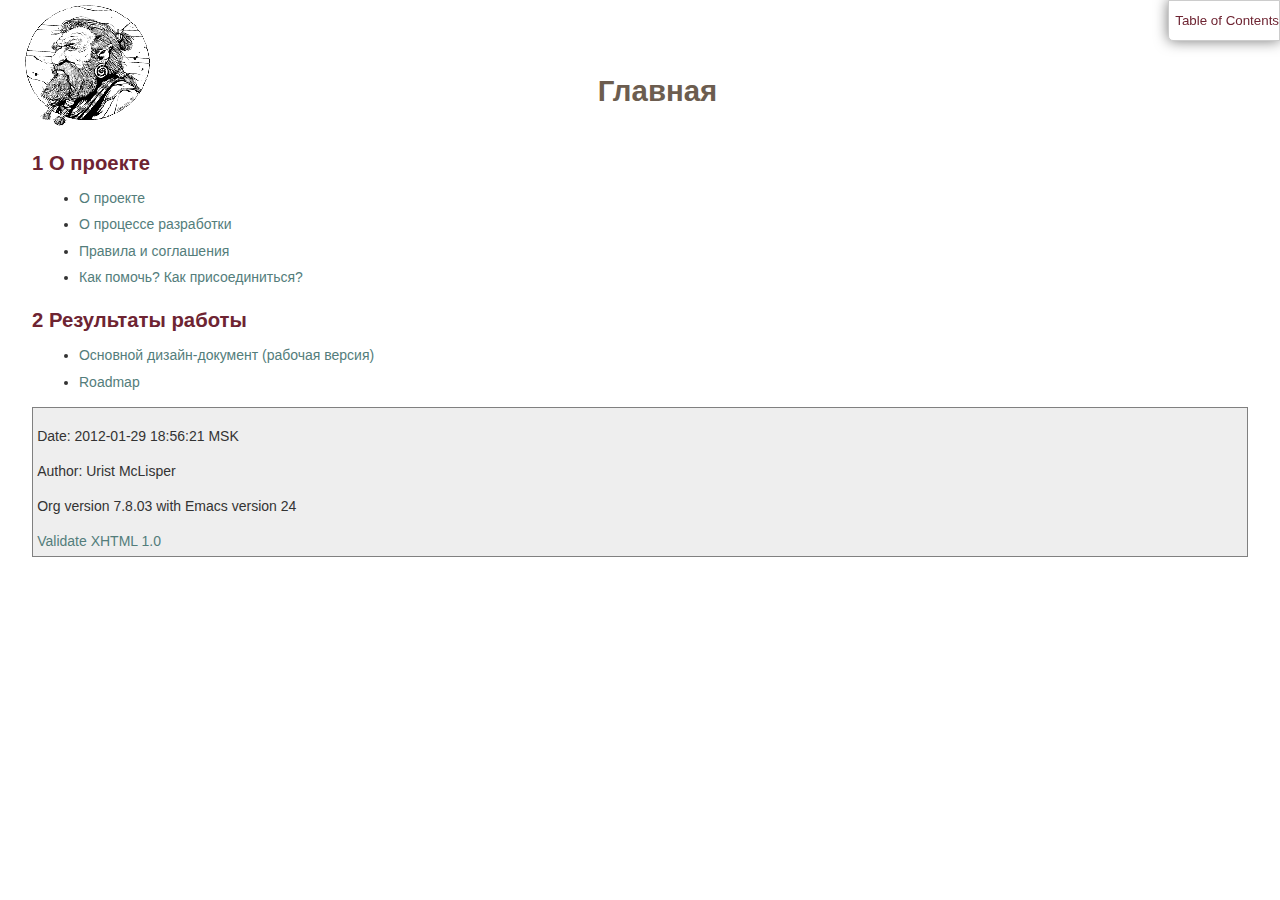
==== commit d17dc094: "Исправление опечатки" ====
--- a/index.html
+++ b/index.html
@@ -1,13 +1,13 @@
 <?xml version="1.0" encoding="utf-8"?>
 <!DOCTYPE html PUBLIC "-//W3C//DTD XHTML 1.0 Strict//EN"
                "http://www.w3.org/TR/xhtml1/DTD/xhtml1-strict.dtd">
-<html xmlns="http://www.w3.org/1999/xhtml"
-lang="en" xml:lang="en">
+<html xmlns="http://www.w3.org/1999/xhtml" lang="en" xml:lang="en">
 <head>
-<title>project</title>
+<title>Главная</title>
 <meta http-equiv="Content-Type" content="text/html;charset=utf-8"/>
+<meta name="title" content="Главная"/>
 <meta name="generator" content="Org-mode"/>
-<meta name="generated" content="2012-01-29 12:58:27 MSK"/>
+<meta name="generated" content="2012-01-29 18:56:21 MSK"/>
 <meta name="author" content="Urist McLisper"/>
 <meta name="description" content=""/>
 <meta name="keywords" content=""/>
@@ -44,6 +44,12 @@
   dt { font-weight: bold; }
   div.figure { padding: 0.5em; }
   div.figure p { text-align: center; }
+  div.inlinetask {
+    padding:10px;
+    border:2px solid gray;
+    margin:10px;
+    background: #ffffcc;
+  }
   textarea { overflow-x: auto; }
   .linenr { font-size:smaller }
   .code-highlighted {background-color:#ffff00;}
@@ -86,710 +92,31 @@
 </div>
 
 <div id="content">
-<h1 class="title">project</h1>
+<h1 class="title">Главная</h1>
 
 
 <div id="table-of-contents">
 <h2>Table of Contents</h2>
 <div id="text-table-of-contents">
 <ul>
-<li><a href="#sec-1">1 Чужой ROADMAP </a>
-<ul>
-<li><a href="#sec-1-1">1.1 версия 0.1 </a></li>
-<li><a href="#sec-1-2">1.2 версия 0.2 </a></li>
-<li><a href="#sec-1-3">1.3 версия 0.3 </a></li>
-<li><a href="#sec-1-4">1.4 версия 0.4 </a></li>
-<li><a href="#sec-1-5">1.5 версия 0.5 </a></li>
-<li><a href="#sec-1-6">1.6 версия 0.6 </a></li>
-<li><a href="#sec-1-7">1.7 версия 1.0 </a></li>
-<li><a href="#sec-1-8">1.8 версия 1.1 </a></li>
-<li><a href="#sec-1-9">1.9 версия 1.2 </a></li>
-</ul>
-</li>
-<li><a href="#sec-2">2 Проект разработки дизайн-документа </a>
-<ul>
-<li><a href="#sec-2-1">2.1 Название проекта </a></li>
-</ul>
-</li>
-<li><a href="#sec-3">3 Требования </a>
-<ul>
-<li><a href="#sec-3-1">3.1 Требования к конечному продукту </a>
-<ul>
-<li><a href="#sec-3-1-1">3.1.1 Приоритетные </a></li>
-<li><a href="#sec-3-1-2">3.1.2 Менее приоритетные </a></li>
-</ul>
-</li>
-<li><a href="#sec-3-2">3.2 Требования к процессу разработки </a></li>
-</ul>
-</li>
-<li><a href="#sec-4">4 Основные подсистемы </a>
-<ul>
-<li><a href="#sec-4-1">4.1 Игра (игровая подсистема) </a>
-<ul>
-<li><a href="#sec-4-1-1">4.1.1 Требования </a></li>
-<li><a href="#sec-4-1-2">4.1.2 Usecase </a></li>
-<li><a href="#sec-4-1-3">4.1.3 Главный цикл </a></li>
-<li><a href="#sec-4-1-4">4.1.4 Общие рекомендации по проектированию - http://pages.cs.wisc.edu/~psilord/lisp-public/option-9.html </a></li>
-</ul>
-</li>
-<li><a href="#sec-4-2">4.2 Интерфейс </a>
-<ul>
-<li><a href="#sec-4-2-1">4.2.1 SDL / CL-TCOD </a></li>
-<li><a href="#sec-4-2-2">4.2.2 Текстовый / Тайловый </a></li>
-</ul>
-</li>
-<li><a href="#sec-4-3">4.3 Мир </a>
-<ul>
-<li><a href="#sec-4-3-1">4.3.1 Полезные статьи </a></li>
-<li><a href="#sec-4-3-2">4.3.2 Карта высот - http://www.youtube.com/watch?v=lfOg4KnLgjs </a></li>
-<li><a href="#sec-4-3-3">4.3.3 Биомы и климат </a></li>
-</ul>
-</li>
-<li><a href="#sec-4-4">4.4 Время </a>
-<ul>
-<li><a href="#sec-4-4-1">4.4.1 Времена года (связано с биомами и климатом) </a></li>
-<li><a href="#sec-4-4-2">4.4.2 День / ночь. </a></li>
-</ul>
-</li>
-<li><a href="#sec-4-5">4.5 Объекты </a></li>
-<li><a href="#sec-4-6">4.6 Строительство </a></li>
-<li><a href="#sec-4-7">4.7 Раскопки </a></li>
-<li><a href="#sec-4-8">4.8 Существа </a></li>
-<li><a href="#sec-4-9">4.9 Механизмы и аппараты </a></li>
-<li><a href="#sec-4-10">4.10 Вещества / материалы </a>
-<ul>
-<li><a href="#sec-4-10-1">4.10.1 Жидкости </a></li>
-<li><a href="#sec-4-10-2">4.10.2 Газы </a></li>
-<li><a href="#sec-4-10-3">4.10.3 Метал </a></li>
-<li><a href="#sec-4-10-4">4.10.4 Ювелирные изделия </a></li>
-<li><a href="#sec-4-10-5">4.10.5 Минералы </a></li>
-<li><a href="#sec-4-10-6">4.10.6 Драгоценные камни </a></li>
-</ul>
-</li>
-<li><a href="#sec-4-11">4.11 Цивилизации, города, поселки - генерация </a></li>
-</ul>
-</li>
-<li><a href="#sec-5">5 Полезная инфа </a>
-<ul>
-<li><a href="#sec-5-1">5.1 40 механик для социальных игр - http://habrahabr.ru/blogs/social_networks/114725/ </a></li>
-</ul>
-</li>
-<li><a href="#sec-6">6 Хаотичный список фич и идей </a>
-<ul>
-<li><a href="#sec-6-1">6.1 Заговоры </a></li>
-<li><a href="#sec-6-2">6.2 Дварфийский язык </a></li>
-</ul>
-</li>
+<li><a href="#sec-1">1 О проекте</a></li>
+<li><a href="#sec-2">2 Результаты работы</a></li>
 </ul>
 </div>
 </div>
 
 <div id="outline-container-1" class="outline-2">
-<h2 id="sec-1"><span class="section-number-2">1</span> Чужой ROADMAP </h2>
+<h2 id="sec-1"><span class="section-number-2">1</span> О проекте</h2>
 <div class="outline-text-2" id="text-1">
 
-<p>Вся разработка ведётся открытым способом в публичном репозитории (гитхаб, гуглокод или типа того). 
-Между каждым официальным выпуском совершаются десятки и сотни коммитов. Присвоение номера и выпуск (с постиками в бложеках и на бордочках) осуществляются когда все перечисленные условия выполнены. Какие-то подсистемы могут развиваться быстрее остальных и опережать график, в таких случаях релиз всё равно будет ждать отстающих. 
-</p>
-
-</div>
-
-<div id="outline-container-1-1" class="outline-3">
-<h3 id="sec-1-1"><span class="section-number-3">1.1</span> версия 0.1 </h3>
-<div class="outline-text-3" id="text-1-1">
-
-<ol>
-<li>мир 100x100x100 тайлов 
+<ul>
+<li><a href="http://mclisper.github.com/undivver-arau/about.html">О проекте</a>
 </li>
-<li>целиком в памяти 
+<li><a href="http://mclisper.github.com/undivver-arau/workflow.html">О процессе разработки</a>
 </li>
-<li>три вида минералов 
+<li><a href="http://mclisper.github.com/undivver-arau/rules.html">Правила и соглашения</a>
 </li>
-<li>если парсер равок готов - пусть будет и минералы берутся из него, иначе аккуратно захардкодим их до поры. 
-</li>
-<li>примитивный генератор мира (генерим карту высот, заливаем всё первым минералом, местами делаем вкрапления второго и третьего минерала)
-</li>
-<li>мир как-то можно смотреть 
-</li>
-</ol>
-
-
-</div>
-
-</div>
-
-<div id="outline-container-1-2" class="outline-3">
-<h3 id="sec-1-2"><span class="section-number-3">1.2</span> версия 0.2 </h3>
-<div class="outline-text-3" id="text-1-2">
-
-<ol>
-<li>в мир вводится понятие "кадра" или "тика" 
-</li>
-<li>жидкости текут 
-</li>
-<li>мир генерируется более-менее интересно (но без городов, русел рек и т.п., просто зайчатки геологии) 
-</li>
-<li>парсер равок, по возможности всякие параметры берутся через него 
-</li>
-<li>редактор карт (без него сложно отлаживать жидкости) 
-</li>
-<li>первые структуры (стены) 
-</li>
-<li>Начинается генератор цивилизаций и городов 
-</li>
-</ol>
-
-
-</div>
-
-</div>
-
-<div id="outline-container-1-3" class="outline-3">
-<h3 id="sec-1-3"><span class="section-number-3">1.3</span> версия 0.3 </h3>
-<div class="outline-text-3" id="text-1-3">
-
-<ol>
-<li>хороший, годный парсер равок, всё берётся из него, включая вязкость жидкостей 
-</li>
-<li>первые существа 
-</li>
-<li>генератор мира окончательно становится процедурным, отпадает нужда хранить все тайлы. Мир становится большим. 
-</li>
-<li>загружается и играется только часть мира 
-</li>
-<li>Жидкости хорошо текут, работают сообщающиеся сосуды. Как-то надо решить вопрос с реками, текущими за пределы загруженной области. Можно как в df, можно (если получится) более честно обсчитывать ток рек (сделал плотину @ город в ста верстах ниже по течению вымер от жажды). 
-</li>
-</ol>
-
-
-</div>
-
-</div>
-
-<div id="outline-container-1-4" class="outline-3">
-<h3 id="sec-1-4"><span class="section-number-3">1.4</span> версия 0.4 </h3>
-<div class="outline-text-3" id="text-1-4">
-
-<ol>
-<li>Первые прототипы клиентского кода. Ещё без сети, но уже со строгой изоляцией от потрохов игровой логики, с ограниченной видимостью и, конечно, с возможностью управления существом (пока только одним). Графон - какой получится: текст, от стоунсенса, от майнтеста, от Quake 4. Лишь бы было. 
-</li>
-<li>ИИ существ. Лучше начать со случая "охотник-жертва". 
-</li>
-<li>Ведётся работа над генератором мира (геология, реки, селения), на совместимость сейвов кладётся болт. 
-</li>
-<li>есть какие-то существа, которых можно осмысленно поселить в города. 
-</li>
-<li>органы существ, ранения 
-</li>
-<li>вводим разные материалы 
-</li>
-<li>вводим понятие температуры, эффекты горения, плавления и т.д. 
-</li>
-<li>примитивная боёвка 
-</li>
-<li>мультитайловые структуры (типа мастерских) 
-</li>
-<li>структуры, способные менять прозрачность и проходимость (иными словами, ворота и подъёмные мосты). Корректная работа поля зрения игрока и течения жидкостей. 
-</li>
-</ol>
-
-
-</div>
-
-</div>
-
-<div id="outline-container-1-5" class="outline-3">
-<h3 id="sec-1-5"><span class="section-number-3">1.5</span> версия 0.5 </h3>
-<div class="outline-text-3" id="text-1-5">
-
-<ol>
-<li>Сетевая подсистема, первые попытки игры &gt;1 игрока в одном мире 
-</li>
-<li>Предметы. Одежда (надета), инструменты (в руках и прочих подходящих конечностях), хлам на земле. 
-</li>
-<li>Создаётся "дварфийский хайвмайнд", игрок может отдавать какие-то приказы, а входящие в хайвмайнд существа будут их выполнять, их ИИ должен быть соответствующим образом доработан. 
-</li>
-<li>Если заглянуть в город - кто-то там должен суетиться и как-то изображать жизнь. 
-</li>
-<li>система органов поддерживает создание форготни и НЁХ и вся эта херня логично живёт и убивается. 
-</li>
-<li>Улучшения по всем направлениям: генератор мира, ИИ, физика, биология, больше равок. 
-</li>
-<li>развитая боёвка 
-</li>
-<li>баллистика (не только ядра, но и отрубленные конечности) 
-</li>
-<li>обрушения конструкций. Сопромат, все дела. 
-</li>
-</ol>
-
-
-</div>
-
-</div>
-
-<div id="outline-container-1-6" class="outline-3">
-<h3 id="sec-1-6"><span class="section-number-3">1.6</span> версия 0.6 </h3>
-<div class="outline-text-3" id="text-1-6">
-
-<ol>
-<li>игра в режиме крепости по сети (не обязательно должно быть интересно и комфортно, но должно технически работать). 
-</li>
-<li>Ещё больше всяких ништяков. 
-</li>
-<li>боёвка не хуже, чем в df 
-</li>
-<li>Улучшения по всем направлениям 
-</li>
-<li>Генератор цивилизаций порождает всяких королей-личей, Подземелья С Эпичными Названиями, легенды и биографии. 
-</li>
-</ol>
-
-
-</div>
-
-</div>
-
-<div id="outline-container-1-7" class="outline-3">
-<h3 id="sec-1-7"><span class="section-number-3">1.7</span> версия 1.0 </h3>
-<div class="outline-text-3" id="text-1-7">
-
-<ol>
-<li>Сингловый режим крепости дворфов полноценен и играбелен, хотя и не такой насыщенный всякой всячиной, как в df. Есть нобли, армия, дворфы жрут, пьют, радуются, злятся, работают, рожают детей и умирают. 
-</li>
-<li>Существа знают легенды и помнят важные события, свидетелями которых были. 
-</li>
-<li>Мультиплеер в статусе "экспериментально". Если удастся решить геймплейные дилеммы типа "Вася хочет поставить на паузу, а Петя - промотать пару сезонов", то хорошо. Иначе - без паузы или с глобальной паузой. 
-</li>
-</ol>
-
-
-</div>
-
-</div>
-
-<div id="outline-container-1-8" class="outline-3">
-<h3 id="sec-1-8"><span class="section-number-3">1.8</span> версия 1.1 </h3>
-<div class="outline-text-3" id="text-1-8">
-
-<ol>
-<li>больше фич 
-</li>
-<li>Мультиплеер готов и рекомендован к использованию. 
-</li>
-</ol>
-
-
-</div>
-
-</div>
-
-<div id="outline-container-1-9" class="outline-3">
-<h3 id="sec-1-9"><span class="section-number-3">1.9</span> версия 1.2 </h3>
-<div class="outline-text-3" id="text-1-9">
-
-<ol>
-<li>Нью-васюки становятся мировой шахматной столицей, открывается международный аэропорт.
-</li>
-</ol>
-
-</div>
-</div>
-
-</div>
-
-<div id="outline-container-2" class="outline-2">
-<h2 id="sec-2"><span class="section-number-2">2</span> Проект разработки дизайн-документа </h2>
-<div class="outline-text-2" id="text-2">
-
-
-</div>
-
-<div id="outline-container-2-1" class="outline-3">
-<h3 id="sec-2-1"><span class="section-number-3">2.1</span> Название проекта </h3>
-<div class="outline-text-3" id="text-2-1">
-
-<p>undivver - hope, future plan, strategy
-arau - huge, gigantic
-xoth - knowledge
-</p></div>
-</div>
-
-</div>
-
-<div id="outline-container-3" class="outline-2">
-<h2 id="sec-3"><span class="section-number-2">3</span> Требования </h2>
-<div class="outline-text-2" id="text-3">
-
-<p>Здесь описаны основные решения, которые в процессе разработки не
-подлежат изменению.
-</p>
-</div>
-
-<div id="outline-container-3-1" class="outline-3">
-<h3 id="sec-3-1"><span class="section-number-3">3.1</span> Требования к конечному продукту </h3>
-<div class="outline-text-3" id="text-3-1">
-
-
-</div>
-
-<div id="outline-container-3-1-1" class="outline-4">
-<h4 id="sec-3-1-1"><span class="section-number-4">3.1.1</span> Приоритетные </h4>
-<div class="outline-text-4" id="text-3-1-1">
-
-<ol>
-<li>Однопользовательская фэнтези-стратегия, по совместительству
-   песочница и симулятор бога.
-</li>
-<li>Мир генерируется случайным образом, кроме того объекты, персонажи,
-   свойства и материалы, тоже могут создаваться случайным образом
-   (учитывая ряд ограничений конечно же). Объемный мир.
-</li>
-<li>df-подобная по части безумно высокой детализации игрового мира.
-</li>
-<li>Практически полное отсутствие игровой документации. В справке будут
-   описаны лишь азы по взаимодействию с интерфейсом.
-</li>
-<li>Сложная система крафта/производства.
-</li>
-<li>Противник в виде других популяций, которые регулярно организуют
-   осады и рейды.
-</li>
-<li>Сложная экономическая составляющая (корованы и так далее).
-</li>
-<li>Сложная социальная составляющая популяция (отношения между особями,
-   эмоции, психологическое состояние).
-</li>
-<li>Сложная система существ. Никаких хитпоинтов - максимально
-   реалистичная боевая система и система повреждений.
-</li>
-<li>Общие концепции рогаликов.
-</li>
-<li>Политическая составляющая (отношения между цивилизациями, послы,
-    заговоры, нобли, мандаты).
-</li>
-<li>Открытые исходники и открытые игровые ресурсы. MIT/BSD лицензии или
-     GPLv3 - пока не ясно.
-</li>
-<li>Желательно избежать использования магии.
-</li>
-<li>Наличие крупных (на порядки крупнее обычного юнита) персонажей.
-</li>
-<li>Наличие встроенной lisp-среды.
-</li>
-<li>Наличие системы вызова команд в духе emacs (M-x &lt;command&gt; - с автодополнением). 
-</li>
-</ol>
-
-</div>
-
-</div>
-
-<div id="outline-container-3-1-2" class="outline-4">
-<h4 id="sec-3-1-2"><span class="section-number-4">3.1.2</span> Менее приоритетные </h4>
-<div class="outline-text-4" id="text-3-1-2">
-
-<ol>
-<li>Ведутся записи исторических событий, многие вещи очень детально
-   логгируются, например битвы.
-</li>
-<li>Мультиязычность (Русский и Английский минимум). Должна быть гибкая
-   система добавления локализаций (сразу стоит отметить, что
-   предполагается два вида локализаций: простая и сложная. Для каждой
-   локализации в необходимом месте возвращается предварительно
-   заданная строка текста согласно переданному в функцию коду
-   локализации (ru, eng, de). Сложная - движок для морфологического анализа/синтеза,
-   правильная генерация числительных и другие моменты, связанные с
-   естественными языками. Понадобяться part of speech tagger'ы и
-   другие подходы для генерации текста на естественном языке.).
-</li>
-<li>Химическая подсистема (возможность вступления каких-то объектов и
-   материалов в химические реакции и получение дополнительных
-   свойств(= долговременные) или эффектов(= кратковременные).
-</li>
-</ol>
-
-</div>
-</div>
-
-</div>
-
-<div id="outline-container-3-2" class="outline-3">
-<h3 id="sec-3-2"><span class="section-number-3">3.2</span> Требования к процессу разработки </h3>
-<div class="outline-text-3" id="text-3-2">
-
-<ol>
-<li>Высокая модульность. Необходима слабая связанность модулей в
-   системе, чтобы можно было безболезненно заменять их, лишь соблюдая
-   интерфейс (API).
-</li>
-<li>Следование идеи MVC и другим паттернам, отделяющим данные, логику и интерфейс.
-</li>
-<li>Code convention required.
-</li>
-<li>Максимально возможное покрытие юнит-тестами.
-</li>
-</ol>
-
-</div>
-</div>
-
-</div>
-
-<div id="outline-container-4" class="outline-2">
-<h2 id="sec-4"><span class="section-number-2">4</span> Основные подсистемы </h2>
-<div class="outline-text-2" id="text-4">
-
-
-</div>
-
-<div id="outline-container-4-1" class="outline-3">
-<h3 id="sec-4-1"><span class="section-number-3">4.1</span> Игра (игровая подсистема) </h3>
-<div class="outline-text-3" id="text-4-1">
-
-
-</div>
-
-<div id="outline-container-4-1-1" class="outline-4">
-<h4 id="sec-4-1-1"><span class="section-number-4">4.1.1</span> Требования </h4>
-<div class="outline-text-4" id="text-4-1-1">
-
-<ul>
-<li>простое меню, минимум переходов
-</li>
-<li>возможность загрузки, выгрузки миров и игр.
-</li>
-<li>настройки генерации нового мира
-</li>
-</ul>
-
-</div>
-
-</div>
-
-<div id="outline-container-4-1-2" class="outline-4">
-<h4 id="sec-4-1-2"><span class="section-number-4">4.1.2</span> Usecase </h4>
-<div class="outline-text-4" id="text-4-1-2">
-
-
-
-
-<div class="figure">
-<p><img src="./img/plantuml-usecases-main-menu.png"  alt="./img/plantuml-usecases-main-menu.png" /></p>
-<p>Типичные варианты использования (главного меню).</p>
-</div>
-
-<p>
-Основные варианты использования:
-</p><ul>
-<li>continue game (продолжить игру) - по сути пустое состояние,
-  мнгновенный переход к выбору игры.
-</li>
-<li>choose game (выбор игры) - пользователю предоставляется список
-  существующих игр с какой-то дополнительной информацией: название
-  мира, последнее время пребывания в игре, суммарное время проведенное
-  в игре, название игры (крепости/экспедиции), имя командира
-  (экспедиции), текущая дата, размер популяции и какие-то другие общие
-  показатели.
-</li>
-<li>new game (новая игра) - тут пользователь решает: создать новый мир
-  или выбрать уже существующий.
-</li>
-<li>world generation (генерация нового мира) - зерно мира (seed), море настроек,
-  переключателей, параметров, позволяющих создать максимально
-  неповторимый мир. После того как пользователя устроят все параметры
-  и он выберет пункт "генерировать"("generate") и этот весьма долгий
-  процесс завершится, тогда пользователь перейдет к меню "new game".
-</li>
-<li>choose existing world (выбор мира) - пользователю предоставляется список
-  существующих миров с какой-то дополнительной информацией: название
-  мира, текущая дата и другие.
-</li>
-<li>export game (экспорт игры) - пользователь выбирает игру из списка и
-  все состояние игры и мира записывается в указанный файл.
-</li>
-<li>export world (экспорт мира) - аналогично экспорту игры.
-</li>
-<li>import game (импорт игры) - пользователь выбирает файл из которого
-  будет считано все состояние игры и мира. 
-</li>
-<li>import world (импорт мира) - аналогично импорту игры.
-</li>
-<li>options (настройки) - очевидно. Пока не детализирую.
-</li>
-</ul>
-
-
-
-
-
-
-<div class="figure">
-<p><img src="./img/graphviz-state-main-menu.png"  alt="./img/graphviz-state-main-menu.png" /></p>
-<p>Базовая диаграмма состояний игры (graphviz).</p>
-</div>
-
-<p>
-Основные состояния (состояния выделены <b>жирным</b>, пункты меню выделены
-<i>курсивом</i>, стрелки "-&gt;" показывают в какое состояние переходит игра по
-выбранному пункту меню):
-</p><ul>
-<li><b>Start</b> -&gt; <b>Main menu</b>
-</li>
-<li><b>Main menu</b> - главное меню. Содержит следующие пункты:
-<ul>
-<li><i>новая игра</i>      -&gt; <b>New game</b>
-</li>
-<li><i>продолжить игру</i> -&gt; <b>List of games</b>
-</li>
-<li><i>настройки</i>       -&gt; <b>Options</b>
-</li>
-<li><i>выход</i>           -&gt; <b>End</b>
-</li>
-<li><i>об авторах</i>      -&gt; <b>Credits</b>
-</li>
-</ul>
-
-</li>
-<li><b>In-game menu</b> - меню, которое доступно во время игры (в состоянии
-  <b>Game loop</b>). Тут могут быть какие-то настройки интерфейса, биндинга
-  клавиш и другое. Содержит следующие пункты меню:
-<ul>
-<li><i>настройки интерфейса</i>
-</li>
-<li><i>настройки клавиш</i>
-</li>
-<li><i>вернуться в игру</i>                 -&gt; <b>Game loop</b>
-</li>
-<li><i>сохранить и выйти в главное меню</i> -&gt; <b>Main menu</b>
-</li>
-</ul>
-
-</li>
-<li><b>New game</b> - создание новой игры. Тут пользователь выбирает из
-  следующий пунктов меню:
-<ul>
-<li><i>создать новый мир</i>        -&gt; <b>World generator</b>
-</li>
-<li><i>список миров</i>             -&gt; <b>List of worlds</b>
-</li>
-<li><i>вернуться в главное меню</i> -&gt; <b>Main menu</b>
-</li>
-</ul>
-
-</li>
-<li><b>List of worlds</b> - выбор мира из списка существующих. Содержит
-  следующие пункты меню:
-<ul>
-<li><i>снарядить экспедицию и выбрать место высадки\embark</i> -&gt; <b>Embark</b>
-</li>
-<li><i>экспортировать мир</i>                                  -&gt; <b>Export world</b>
-</li>
-<li><i>импортировать мир</i>                                   -&gt; <b>Import world</b>
-</li>
-<li><i>вернуться в меню новой игры</i>                         -&gt; <b>New game</b>
-</li>
-</ul>
-
-</li>
-<li><b>World generator</b> - генератор мира. Содержит тучу настроек и
-  заветную кнопку/пункт меню "создать"/"generate".
-<ul>
-<li><i>генерировать</i>                -&gt; <b>List of worlds</b>
-</li>
-<li><i>вернуться в меню новой игры</i> -&gt; <b>New game</b>
-</li>
-</ul>
-
-</li>
-<li><b>Embark</b> - тут задаются параметры начала экспедиции. Содержит
-  следующие пункты меню:
-<ul>
-<li><i>начать игру</i>              -&gt; <b>Game loop</b>
-</li>
-<li><i>вернуться к списку миров</i> -&gt; <b>List of worlds</b>
-</li>
-</ul>
-
-</li>
-<li><b>List of games</b> - продолжить существующую сессию игры (выбор из
-  списка). Содержит следующие пункты меню:
-<ul>
-<li><i>продолжить игру</i>          -&gt; <b>Game loop</b>
-</li>
-<li><i>экспортировать игру</i>      -&gt; <b>Export game</b>
-</li>
-<li><i>импортировать игру</i>       -&gt; <b>Import game</b>
-</li>
-<li><i>вернуться в главное меню</i> -&gt; <b>Main menu</b>
-</li>
-</ul>
-
-</li>
-<li><b>Options</b> - настройки. Содержит следующие пункты:
-<ul>
-<li><i>вернуться в главное меню</i> -&gt; <b>Main menu</b>
-</li>
-</ul>
-
-</li>
-<li><b>Game loop</b> - самое главное состояние. Главный игровой
-  цикл. Содержит следующие пункты меню:
-<ul>
-<li><i>игровое меню</i>     -&gt; <b>In-game menu</b>
-</li>
-<li><i>вернуться в игру</i> -&gt; <b>Game loop</b>
-</li>
-</ul>
-
-</li>
-<li><b>Credits</b> - об авторах и другие коментарии. Содержит следующие
-  пункты:
-<ul>
-<li><i>вернуться в главное меню</i> -&gt; <b>Main menu</b>
-</li>
-</ul>
-
-</li>
-<li><b>Export game</b> - тут находятся настройки экспорта. Содержит следующие
-  пункты:
-<ul>
-<li><i>экспортировать</i>
-</li>
-<li><i>вернуться к списку игр</i> -&gt; <b>List of games</b>
-</li>
-</ul>
-
-</li>
-<li><b>Import game</b> - Содержит следующие
-  пункты:
-<ul>
-<li><i>импортировать</i>
-</li>
-<li><i>вернуться к списку игр</i> -&gt; <b>List of games</b>
-</li>
-</ul>
-
-</li>
-<li><b>Export world</b> - Содержит следующие
-  пункты:
-<ul>
-<li><i>экспортировать</i>
-</li>
-<li><i>вернуться к списку миров</i> -&gt; <b>List of worlds</b>
-</li>
-</ul>
-
-</li>
-<li><b>Import world</b> - Содержит следующие
-  пункты:
-<ul>
-<li><i>импортировать</i>
-</li>
-<li><i>вернуться к списку миров</i> -&gt; <b>List of worlds</b>
-</li>
-</ul>
-
+<li><a href="http://mclisper.github.com/undivver-arau/join.html">Как помочь? Как присоединиться?</a>
 </li>
 </ul>
 
@@ -798,767 +125,25 @@
 
 </div>
 
-<div id="outline-container-4-1-3" class="outline-4">
-<h4 id="sec-4-1-3"><span class="section-number-4">4.1.3</span> Главный цикл </h4>
-<div class="outline-text-4" id="text-4-1-3">
-
-<p><a href="http://habrahabr.ru/blogs/gdev/136878/">http://habrahabr.ru/blogs/gdev/136878/</a>
-</p></div>
-
-</div>
-
-<div id="outline-container-4-1-4" class="outline-4">
-<h4 id="sec-4-1-4"><span class="section-number-4">4.1.4</span> Общие рекомендации по проектированию - <a href="http://pages.cs.wisc.edu/~psilord/lisp-public/option-9.html">http://pages.cs.wisc.edu/~psilord/lisp-public/option-9.html</a> </h4>
-<div class="outline-text-4" id="text-4-1-4">
-
-</div>
-</div>
-
-</div>
-
-<div id="outline-container-4-2" class="outline-3">
-<h3 id="sec-4-2"><span class="section-number-3">4.2</span> Интерфейс </h3>
-<div class="outline-text-3" id="text-4-2">
-
-
-</div>
-
-<div id="outline-container-4-2-1" class="outline-4">
-<h4 id="sec-4-2-1"><span class="section-number-4">4.2.1</span> SDL / CL-TCOD </h4>
-<div class="outline-text-4" id="text-4-2-1">
-
-<p><a href="http://doryen.eptalys.net/libtcod/">http://doryen.eptalys.net/libtcod/</a>
-<a href="http://bitbucket.org/eeeickythump/cl-tcod/">http://bitbucket.org/eeeickythump/cl-tcod/</a>
-howto - <a href="http://doryen.eptalys.net/forum/index.php?topic=383.0">http://doryen.eptalys.net/forum/index.php?topic=383.0</a>
-</p></div>
-
-</div>
-
-<div id="outline-container-4-2-2" class="outline-4">
-<h4 id="sec-4-2-2"><span class="section-number-4">4.2.2</span> Текстовый / Тайловый </h4>
-<div class="outline-text-4" id="text-4-2-2">
-
-</div>
-</div>
-
-</div>
-
-<div id="outline-container-4-3" class="outline-3">
-<h3 id="sec-4-3"><span class="section-number-3">4.3</span> Мир </h3>
-<div class="outline-text-3" id="text-4-3">
-
-
-</div>
-
-<div id="outline-container-4-3-1" class="outline-4">
-<h4 id="sec-4-3-1"><span class="section-number-4">4.3.1</span> Полезные статьи </h4>
-<div class="outline-text-4" id="text-4-3-1">
-
-<p><a href="http://doryen.eptalys.net/articles/">http://doryen.eptalys.net/articles/</a>
-</p></div>
-
-</div>
-
-<div id="outline-container-4-3-2" class="outline-4">
-<h4 id="sec-4-3-2"><span class="section-number-4">4.3.2</span> Карта высот - <a href="http://www.youtube.com/watch?v=lfOg4KnLgjs">http://www.youtube.com/watch?v=lfOg4KnLgjs</a> </h4>
-<div class="outline-text-4" id="text-4-3-2">
+<div id="outline-container-2" class="outline-2">
+<h2 id="sec-2"><span class="section-number-2">2</span> Результаты работы</h2>
+<div class="outline-text-2" id="text-2">
 
 <ul>
-<li id="sec-4-3-2-1">Алгоритмы генерации шума (noise) <br/>
-<ul>
-<li id="sec-4-3-2-1-1">perlinx <br/>
+<li><a href="http://mclisper.github.com/undivver-arau/design.html">Основной дизайн-документ (рабочая версия)</a>
 </li>
-</ul>
-<ul>
-<li id="sec-4-3-2-1-2">simplex <br/>
-</li>
-</ul>
-<ul>
-<li id="sec-4-3-2-1-3">wavelet <br/>
-Полезные ссылки:
-<ul>
-<li><a href="http://www.nolithius.com/game-development/world-generation-breakdown">http://www.nolithius.com/game-development/world-generation-breakdown</a>
-</li>
-<li><a href="http://www.dungeonleague.com/page/3/">http://www.dungeonleague.com/page/3/</a>
-</li>
-<li><a href="http://blog.wonderville.ru/category/math-modeling/procedural-texturing/generators/generators-noise/">http://blog.wonderville.ru/category/math-modeling/procedural-texturing/generators/generators-noise/</a>
-</li>
-<li><a href="http://www.gameprogrammer.com/fractal.html#diamondо">http://www.gameprogrammer.com/fractal.html#diamondо</a>
+<li><a href="http://mclisper.github.com/undivver-arau/roadmap.html">Roadmap</a>
 </li>
 </ul>
 
-</li>
-</ul>
-</li>
-</ul>
-<ul>
-<li id="sec-4-3-2-2">Diamond square - <a href="http://habrahabr.ru/blogs/algorithm/111538/">http://habrahabr.ru/blogs/algorithm/111538/</a> <br/>
-</li>
-</ul>
-<ul>
-<li id="sec-4-3-2-3">Полезные ссылки <br/>
-<ul>
-<li><a href="http://simblob.blogspot.com/">http://simblob.blogspot.com/</a>
-</li>
-<li><a href="http://www-cs-students.stanford.edu/~amitp/game-programming/">http://www-cs-students.stanford.edu/~amitp/game-programming/</a>
-</li>
-</ul>
-
-</li>
-</ul>
-<ul>
-<li id="sec-4-3-2-4">Эррозия <br/>
-</li>
-</ul>
-<ul>
-<li id="sec-4-3-2-5">Реки <br/>
-</li>
-</ul>
-<ul>
-<li id="sec-4-3-2-6">Горы <br/>
-</li>
-</ul>
-<ul>
-<li id="sec-4-3-2-7">BSP generation - <a href="http://doryen.eptalys.net/articles/bsp-dungeon-generation/">http://doryen.eptalys.net/articles/bsp-dungeon-generation/</a> <br/>
-</li>
-</ul>
-<ul>
-<li id="sec-4-3-2-8">Pathfinding <br/>
-<ul>
-<li id="sec-4-3-2-8-1">A* <br/>
-</li>
-</ul>
-<ul>
-<li id="sec-4-3-2-8-2">Dijkstra - <a href="http://habrahabr.ru/blogs/algorithm/111361/">http://habrahabr.ru/blogs/algorithm/111361/</a> <br/>
-</li>
-</ul>
-</li>
-</ul>
-<ul>
-<li id="sec-4-3-2-9">Field of View <br/>
-<ul>
-<li id="sec-4-3-2-9-1">basic raycasting <br/>
-</li>
-</ul>
-<ul>
-<li id="sec-4-3-2-9-2">recursive shadowcasting <br/>
-</li>
-</ul>
-<ul>
-<li id="sec-4-3-2-9-3">diamond raycasting <br/>
-</li>
-</ul>
-<ul>
-<li id="sec-4-3-2-9-4">precise permissive fov <br/>
-</li>
-</ul>
-<ul>
-<li id="sec-4-3-2-9-5">restrictive shadowcasting a.k.a. MRPAS <br/>
-</li>
-</ul>
-</li>
-</ul>
-</div>
-
-</div>
-
-<div id="outline-container-4-3-3" class="outline-4">
-<h4 id="sec-4-3-3"><span class="section-number-4">4.3.3</span> Биомы и климат </h4>
-<div class="outline-text-4" id="text-4-3-3">
-
-<ul>
-<li id="sec-4-3-3-1">Minecraft <br/>
-<div class="figure">
-<p><img src="./img/BiomesGraph.png"  alt="./img/BiomesGraph.png" /></p>
-<p>График температуры/осадков в зависимости от биома.</p>
-</div>
-
-<table border="2" cellspacing="0" cellpadding="6" rules="groups" frame="hsides">
-<caption>Примерная таблица биомов</caption>
-<colgroup><col class="left" /><col class="left" /><col class="left" />
-</colgroup>
-<thead>
-<tr><th scope="col" class="left">Название</th><th scope="col" class="left">Оказываемые эффекты</th><th scope="col" class="left">Коментарий</th></tr>
-</thead>
-<tbody>
-<tr><td class="left">Джунгли</td><td class="left"></td><td class="left"></td></tr>
-<tr><td class="left">Болото</td><td class="left"></td><td class="left"></td></tr>
-<tr><td class="left">Сезонный лес</td><td class="left"></td><td class="left"></td></tr>
-<tr><td class="left">Лес</td><td class="left"></td><td class="left"></td></tr>
-<tr><td class="left">Саванна</td><td class="left"></td><td class="left"></td></tr>
-<tr><td class="left">Тайга</td><td class="left"></td><td class="left"></td></tr>
-<tr><td class="left">Пустыня</td><td class="left"></td><td class="left"></td></tr>
-<tr><td class="left">Равнина</td><td class="left"></td><td class="left"></td></tr>
-<tr><td class="left">Тундра</td><td class="left"></td><td class="left"></td></tr>
-<tr><td class="left">Горы</td><td class="left"></td><td class="left"></td></tr>
-</tbody>
-</table>
-
-
-</li>
-</ul>
-<ul>
-<li id="sec-4-3-3-2">DF <br/>
-<ul>
-<li id="sec-4-3-3-2-1">Засушливые (Аридные) <br/>
-<ol>
-<li>Arctic Ocean (Холодный океан)
-</li>
-<li>Badlands (Бесплодные земли)
-</li>
-<li>Glacier (Ледник)
-</li>
-<li>Mountain (Горы)
-</li>
-<li>Rocky wasteland (Каменистая пустошь)
-</li>
-<li>Sand desert (Песчанная пустыня)
-</li>
-<li>Tundra (Тундра)
-</li>
-<li>Taiga (Тайга)
-</li>
-</ol>
-
-</li>
-</ul>
-<ul>
-<li id="sec-4-3-3-2-2">Умеренные <br/>
-<ol>
-<li>Temperate Broadleaf forest (Умеренный лиственный лес)
-</li>
-<li>Temperate Conifer forest (Умеренный хвойный лес)
-</li>
-<li>Temperate Grassland (Умеренные луга)
-</li>
-<li>Temperate Freshwater lake (Умеренное пресноводное озеро)
-</li>
-<li>Temperate Freshwater marsh (Умеренное пресноводное болото)
-</li>
-<li>Temperate Freshwater swamp (Умеренная пресноводная топь)
-</li>
-<li>Temperate Ocean (Умеренный океан)
-</li>
-<li>Temperate Saltwater marsh (Умеренное солёное болото)
-</li>
-<li>Temperate Saltwater swamp (Умеренная солёная топь)
-</li>
-<li>Temperate Savanna (Умеренная саванна)
-</li>
-<li>Temperate Shrubland (Умеренное мелколесье)
-</li>
-</ol>
-
-</li>
-</ul>
-<ul>
-<li id="sec-4-3-3-2-3">Тропические <br/>
-<ol>
-<li>Tropical Dry Broadleaf forest (Тропический сухой лиственный лес)
-</li>
-<li>Tropical Wet Broadleaf forest (Тропический сырой лиственный лес)
-</li>
-<li>Tropical Conifer forest (Тропический хвойный лес)
-</li>
-<li>Tropical Freshwater marsh (Тропическая пресноводная топь)
-</li>
-<li>Tropical Grassland (Тропические луга)
-</li>
-<li>Tropical Ocean (Тропический океан)
-</li>
-<li>Tropical Savanna (Тропическая саванна)
-</li>
-<li>Tropical Shrubland (Тропическое мелколесье)
-</li>
-</ol>
-
-
-</li>
-</ul>
-</li>
-</ul>
-<ul>
-<li id="sec-4-3-3-3">Terraria <br/>
-<ol>
-<li>Леса - Для посадки деревьев необходимы жёлуди, которые падают с
-   деревьев, когда вы их рубите. Замкнутый круг, не так ли? Также,
-   жёлуди можно купить у Дриады. В лесной территории можно найти
-   подземные пещеры, размеры которых не больше 100 футов в глубину
-</li>
-<li>Пустыни - На самом деле, в пустынях нет ничего интересного, ведь
-   они совершенно бесплодны.
-</li>
-<li>Океан - На обоих краях каждой карты находятся песчаные пляжи, за
-   которыми расположены огромные массы воды. Чем дальше идёт игрок,
-   тем глубже становится дно. Исследования океана без умения плавать —
-   практически самоубийство, так как можно просто напросто утонуть.
-</li>
-<li>Подземелье - Подземелье состоит из трёх слоёв (уровней): слой
-   грязи, скалистый слой, каменный слой.
-</li>
-<li>Парящие острова - массы земли, расположенные в небе (<b>magic</b>?!?).
-</li>
-<li>Искажение — биом, отличительной особенностью которого является
-   способность к распространению. В большинстве случаев, в мире есть
-   2-3 Искажения. Искажение спаунит (порождает) высокоуровневых
-   монстров независимо от времени суток, его следует избегать в начале
-   игры. Тёмные блоки (покрытые Искажением) можно очищать ударом
-   оружия или с помощью очистительного порошка. Искажение
-   распространяется только по блокам травы и грязи, так что остановить
-   его можно путём размещения какого-либо блока (кроме грязи) или
-   посадкой подсолнечника. (Подсолнечники можно купить у Дриады или же
-   просто найти) Игрок может найти Семена Искажения, сажая которые вы
-   создадите собственное Искажение (<b>magic</b>?!?).
-</li>
-<li>Метеорит - послее того, как вы разобьёте Теневую сферу, в планету
-   может врезаться метеорит. (Метеорит может прилететь, даже если вы
-   ничего не разбивали. Вот так.) Метеорит — это маленький по площади,
-   но довольно опасный для низкоуровневых игроков биом. Он состоит из
-   метеоритной руды, высокоуровневого материала, который наносит урон
-   при контакте, если у игрока нет Обсидианового черепа.
-</li>
-<li>Пещерные джунгли - Подземные джунгли во многом схожи с обычными
-   подземельями, например, в них тоже присутствуют тупики. Но есть и
-   различия: подземные джунгли покрыты растениями (неожиданно?), в них
-   можно найти уникальные предметы, которые находятся в Храмах Джунгей
-   (Jungle Shrines) — небольших зданиях, сделанных из золотых
-   блоков. Найти джунгли не составить труда — просто копайте (хотя в
-   больших мирах придётся покапать намного дольше, чем в средних и
-   маленьких). Очень часто Пещерные Джунгли встречаются рядом с
-   Искажением.
-</li>
-<li>Данж — это огромное здание, находящиеся недалеко от "края" мира,
-   охватывающее множество слоёв вглубь. Данжы заполнены сундуками с
-   сокровищами и уникальными предметами (например: водяная свеча,
-   книги, цепной фонарь, и т.д.) В маленьких и средних мирах
-   Подземелья могут "разрезать" Ад на несколько частей, тем самым
-   обеспечивая удобный к нему доступ.
-</li>
-<li>Преисподняя — это биом, который находится в "адском" уровне (ниже,
-    чем уровень моря, приблизительно, на 4500 футов). Вы доберётесь до
-    него после того, как прокопаетесь через третий слой Подземелья
-    (пещеры) — каменный слой. Преисподняя отличается от подземелья
-    иным фоном, сильными врагами и огромным количеством лавы, лавы и
-    ещё раз лавы. Сундуки в Преисподней содержат более редкие
-    артефакты, чем все другие, которые встречаются вам в мире.
-</li>
-</ol>
-
-
-</li>
-</ul>
-<ul>
-<li id="sec-4-3-3-4">Классификации биомов <br/>
-Climate is a major factor determining the distribution of terrestrial
-biomes. Among the important climatic factors are:
-<ul>
-<li>Latitude: Arctic, boreal, temperate, subtropical, tropical
-</li>
-<li>Humidity: humid, semihumid, semiarid, and arid
-</li>
-</ul>
-
-<p>seasonal variation: Rainfall may be distributed evenly throughout the
-year or be marked by seasonal variations.  dry summer, wet winter:
-Most regions of the earth receive most of their rainfall during the
-summer months; Mediterranean climate regions receive their rainfall
-during the winter months.
-</p><ul>
-<li>Elevation: Increasing elevation causes a distribution of habitat
-  types similar to that of increasing latitude.
-
-<p>
-  <a href="http://en.wikipedia.org/wiki/Biome#Biome_classification_schemes">http://en.wikipedia.org/wiki/Biome#Biome_classification_schemes</a>
-</p></li>
-</ul>
-
-
-</li>
-</ul>
-<ul>
-<li id="sec-4-3-3-5">Климат <br/>
-</li>
-</ul>
-<ul>
-<li id="sec-4-3-3-6">Температура <br/>
-</li>
-</ul>
-<ul>
-<li id="sec-4-3-3-7">Погода <br/>
-<ul>
-<li id="sec-4-3-3-7-1">Дождь <br/>
-</li>
-</ul>
-<ul>
-<li id="sec-4-3-3-7-2">Снег <br/>
-</li>
-</ul>
-</li>
-</ul>
-</div>
-</div>
-
-</div>
-
-<div id="outline-container-4-4" class="outline-3">
-<h3 id="sec-4-4"><span class="section-number-3">4.4</span> Время </h3>
-<div class="outline-text-3" id="text-4-4">
-
-
-</div>
-
-<div id="outline-container-4-4-1" class="outline-4">
-<h4 id="sec-4-4-1"><span class="section-number-4">4.4.1</span> Времена года (связано с биомами и климатом) </h4>
-<div class="outline-text-4" id="text-4-4-1">
-
-</div>
-
-</div>
-
-<div id="outline-container-4-4-2" class="outline-4">
-<h4 id="sec-4-4-2"><span class="section-number-4">4.4.2</span> День / ночь. </h4>
-<div class="outline-text-4" id="text-4-4-2">
-
-</div>
-</div>
-
-</div>
-
-<div id="outline-container-4-5" class="outline-3">
-<h3 id="sec-4-5"><span class="section-number-3">4.5</span> Объекты </h3>
-<div class="outline-text-3" id="text-4-5">
-
-</div>
-
-</div>
-
-<div id="outline-container-4-6" class="outline-3">
-<h3 id="sec-4-6"><span class="section-number-3">4.6</span> Строительство </h3>
-<div class="outline-text-3" id="text-4-6">
-
-</div>
-
-</div>
-
-<div id="outline-container-4-7" class="outline-3">
-<h3 id="sec-4-7"><span class="section-number-3">4.7</span> Раскопки </h3>
-<div class="outline-text-3" id="text-4-7">
-
-</div>
-
-</div>
-
-<div id="outline-container-4-8" class="outline-3">
-<h3 id="sec-4-8"><span class="section-number-3">4.8</span> Существа </h3>
-<div class="outline-text-3" id="text-4-8">
-
-</div>
-
-</div>
-
-<div id="outline-container-4-9" class="outline-3">
-<h3 id="sec-4-9"><span class="section-number-3">4.9</span> Механизмы и аппараты </h3>
-<div class="outline-text-3" id="text-4-9">
-
-</div>
-
-</div>
-
-<div id="outline-container-4-10" class="outline-3">
-<h3 id="sec-4-10"><span class="section-number-3">4.10</span> Вещества / материалы </h3>
-<div class="outline-text-3" id="text-4-10">
-
-
-</div>
-
-<div id="outline-container-4-10-1" class="outline-4">
-<h4 id="sec-4-10-1"><span class="section-number-4">4.10.1</span> Жидкости </h4>
-<div class="outline-text-4" id="text-4-10-1">
-
-</div>
-
-</div>
-
-<div id="outline-container-4-10-2" class="outline-4">
-<h4 id="sec-4-10-2"><span class="section-number-4">4.10.2</span> Газы </h4>
-<div class="outline-text-4" id="text-4-10-2">
-
-</div>
-
-</div>
-
-<div id="outline-container-4-10-3" class="outline-4">
-<h4 id="sec-4-10-3"><span class="section-number-4">4.10.3</span> Метал </h4>
-<div class="outline-text-4" id="text-4-10-3">
-
-</div>
-
-</div>
-
-<div id="outline-container-4-10-4" class="outline-4">
-<h4 id="sec-4-10-4"><span class="section-number-4">4.10.4</span> Ювелирные изделия </h4>
-<div class="outline-text-4" id="text-4-10-4">
-
-</div>
-
-</div>
-
-<div id="outline-container-4-10-5" class="outline-4">
-<h4 id="sec-4-10-5"><span class="section-number-4">4.10.5</span> Минералы </h4>
-<div class="outline-text-4" id="text-4-10-5">
-
-</div>
-
-</div>
-
-<div id="outline-container-4-10-6" class="outline-4">
-<h4 id="sec-4-10-6"><span class="section-number-4">4.10.6</span> Драгоценные камни </h4>
-<div class="outline-text-4" id="text-4-10-6">
-
-
-</div>
-</div>
-
-</div>
-
-<div id="outline-container-4-11" class="outline-3">
-<h3 id="sec-4-11"><span class="section-number-3">4.11</span> Цивилизации, города, поселки - генерация </h3>
-<div class="outline-text-3" id="text-4-11">
-
-<p>Много инфы в этом блоге - <a href="http://www.introversion.co.uk/blog/archive.php&amp;ei=cwUCT7bBAoSa-gbQ5vSiAw&amp;sig2=LaklHJjBEOdiZ54EiU5Neg&amp;ct=b">http://www.introversion.co.uk/blog/archive.php&amp;ei=cwUCT7bBAoSa-gbQ5vSiAw&amp;sig2=LaklHJjBEOdiZ54EiU5Neg&amp;ct=b</a>
-</p>
-</div>
-</div>
-
-</div>
-
-<div id="outline-container-5" class="outline-2">
-<h2 id="sec-5"><span class="section-number-2">5</span> Полезная инфа </h2>
-<div class="outline-text-2" id="text-5">
-
-
-</div>
-
-<div id="outline-container-5-1" class="outline-3">
-<h3 id="sec-5-1"><span class="section-number-3">5.1</span> 40 механик для социальных игр - <a href="http://habrahabr.ru/blogs/social_networks/114725/">http://habrahabr.ru/blogs/social_networks/114725/</a> </h3>
-<div class="outline-text-3" id="text-5-1">
-
-<p>Разработчик игр Раф Костер (Raph Koster) составил всеобъемлющий список
-базовых правил, на которых основаны социальные отношения в играх
-(мультиплеер, параллельная игра и т.д.). Эти правила для разработчиков
-игры заменяют азбуку. Во многом они пересекаются с принципами игровой
-механики, которые уже обсуждались на Хабре.
-</p>
-<p>
-Раф Костер приобрёл известность как создатель дизайна Ultima Online и
-креативный директор проекта Star Wars Galaxies, после чего основал
-собственную студию.
-</p>
-<p>
-Данный список является кратким конспектом презентации Костера (190
-слайдов).
-</p>
-<ol>
-<li>Помощь. Простейшая форма мультиплеера — это обычные советы и
-   помощь. Насколько хороши ваши каналы коммуникации? Помощь — это
-   строительный материал всего социального геймплея.
-</li>
-<li>Статус. Квантификация достижений. Сохранение их в базе данных.
-</li>
-<li>Гонки. Первый пользователь, который достигает цели, побеждает. На
-   удивление редко встречается. Почему никто не использует гонку для
-   завершения уровня? Вы можете использовать это в сетевых
-   настройках. Социальные игры не тяготеют к гонкам.
-</li>
-<li>Таблицы лидеров. Все соревнуются асинхронно, параллельно с
-   сохранением истории. Мы видим это в барах.
-</li>
-<li>Турниры. Разбиение (bracketing) пользователей на группы. Социальные
-   игры склоняются к использованию брекетинга для простого PvP, тогда
-   как он достоин большего.
-</li>
-<li>Сбор цветов. Вы конкурируете за ресурсы, на постоянно появляются
-   новые.
-</li>
-<li>Съедение точек. Я съел, ты нет. Потребление ресурсов с нулевой
-</li>
-</ol>
-
-<p>суммой.  8: Перетягивание каната (tug-of-war). Я могу взять твои вещи,
-а ты можешь мои. Победитель и проигравший.
-</p><ol>
-<li>Гандикаппинг. Искусственное уравнивание статуса для обеспечения
-   более равного соревнования.
-</li>
-<li>Секреты. В теории игр — недостаточная информация. Знание является
-    ценностью. Перетягивание каната. Раздачи карт.
-</li>
-<li>Последний герой. Мультиплеер до смерти, пока не останется
-    победитель.
-</li>
-<li>Ставки. Промежуточный статус. Твоя ставка, ты забираешь вещи
-    соперника (деньги) и у кого в итоге остаётся вещь, выигрывает. Где
-    тихие аукционы в социальных играх?
-</li>
-<li>Ложь. Обман и блеф. Обман работает только против другого игрока,
-    не компьютера. Дезинформация становится игровым приёмом, который
-    даёт преимущество.
-</li>
-<li>Ставки третьей стороны. Здесь конкуренты участвуют в аукционе за
-    ресурсы третьей стороны.
-</li>
-<li>Дилемма заключённого. У партнёров нет полной информации, но они в
-    одной команде. Если один сдаётся, оба в проигрыше. Если они
-    держатся вместе, то добиваются успеха. Ты не знаешь, будет ли
-    напарник держаться.
-</li>
-<li>Кригшпиль. Военная стратегия в виде настольной игры, впервые была
-    использована в 1812 году в Прусской армии: Dungeonmaster,
-    Gamemaster. Судья следит за правилами, Gamesmaster направляет
-    действие, игру. Сейчас мы не делаем слишком много такого
-    управления в социальных играх, но могли бы. В основном действием
-    игры управляют судьи, хотя эту роль можно переложить на
-    гейммастера.
-</li>
-<li>Роли. Специализация ведёт к появлению различных игр внутри одной
-    группы. Чрезвычайно редко используется в современных играх, редкое
-    исключение — Treasure Isle.
-</li>
-<li>Объединение в группы и смена ролей внутри групп. Как в «Мафии»
-    один из партнёров неожиданно может стать хищником.
-</li>
-<li>Ритуалы. Церемонии играют важную роль в человеческой культуре:
-    рождение, свадьба, смерть, повышение уровня внутри игры (выпуск из
-    школы, получение диплома, получение работы), календарные
-    праздники, религиозные праздники.
-</li>
-<li>Подарки. Тесно связаны с предыдущим пунктом, встречаются
-    практически во время каждого ритуала. Представляют собой передачу
-    вещей от одного игрока к другому для повышения его статуса.
-</li>
-<li>Взаимность. Игроки отправляют подарок, который им нравится, потому
-    что ожидают его возврата (где кнопка «Вернуть подарок»?).
-</li>
-<li>Наставники. Обучение человека или передача ему важных знаний. Он
-    получает знания, вы получаете социальный статус как
-    наставник. Укрепляются социальные связи в группе.
-</li>
-<li>Самовыражение. Демонстрация своего статуса через редкие
-    аксессуары.
-</li>
-<li>Изгнание из группы через отказ в общих ресурсах.
-</li>
-<li>Доверие. Степень доверия в зависимости от положения нода в
-    социальном графе или кластере. Прямая связь даёт максимальное
-    доверие. Если один человек максимально доверяет двум людям в
-    кластере, но те не связаны друг с другом напрямую, то между ними
-    доверие существует, но гораздо слабее.
-</li>
-<li>Гильдии, кланы. Чрезвычайно эффективная структура, объединяющая
-    несколько социальных кластеров. В данный момент в социальных играх
-    слабо используются структуры из сотен и тысяч участников.
-</li>
-<li>Эксклюзивность. Исходя из сегрегации и геноцида известно, что
-    людям свойственно выделять внутри сообщества элитные группы,
-    обладающие эксклюзивным доступом к избранным вещам. VIP-клубы.
-</li>
-<li>Гильдия против гильдии. Мы знаем, как большие родственные группы
-    любят уничтожать друг друга. Соревнование. Сражение. Конкуренция.
-</li>
-<li>Торговля. Формализация выгодных отношений между слишком удалёнными
-    узлами в сети.
-</li>
-<li>Выборы. Политика — величайшая многопользовательская игра,
-    изобретённая человечеством.
-</li>
-<li>Репутация, влияние и почёт. Нужно разработать микроплатежи для
-    социальной валюты, чтобы отправитель мог поставить +1, а
-    получатель накапливать эти статусы.
-</li>
-<li>Общественные вещи. Это похоже на дилемму заключённого, но только в
-    отношении к многим пользователям. Большинство общественных
-    ресурсов не уникальны и могут потребляться всеми (например, чистый
-    воздух).
-</li>
-<li>Трагедия общин, если ресурсы уникальны и могут быть присвоены
-    кем-то, тогда все остальные остаются в проигрыше.
-</li>
-<li>Коммьюнити. Ситуация, когда сами пользователи становятся фишками в
-    игре.
-</li>
-<li>Стратегические гильдии. Объединении в большие группы для решения
-    очень сложных загадок.
-</li>
-<li>Командная работа. Совместные усилия людей всегда больше, чем
-    работа тех же людей поодиночке.
-</li>
-<li>Арбитраж. Переходя к экономическим моделям игры, нужно допустить
-    существование арбитража, когда возникают неравномерные количества
-    товара в игре и существует способ оценки и обмена таким товаром.
-</li>
-<li>Каналы поставки. Каналы обмена товаров и торговых путей.
-</li>
-<li>Пользовательский контент. Хорошие инструменты для этого: форумы,
-    редакторы изображений, игровые карты, свадьбы и так далее.
-</li>
-<li>Грифинг. Виртуальная социопатия. Смена правил игры самими игроками
-    и появление новых игровых вселенных.
-</li>
-</ol>
-
-
-
-</div>
-</div>
-
-</div>
-
-<div id="outline-container-6" class="outline-2">
-<h2 id="sec-6"><span class="section-number-2">6</span> Хаотичный список фич и идей </h2>
-<div class="outline-text-2" id="text-6">
-
-
-</div>
-
-<div id="outline-container-6-1" class="outline-3">
-<h3 id="sec-6-1"><span class="section-number-3">6.1</span> Заговоры </h3>
-<div class="outline-text-3" id="text-6-1">
-
-<p>Недовольные жители могут объединиться и объявить забастовку, устроить
-заговор, заняться вредительством, распространять хоас и тантрум.
-</p></div>
-
-</div>
-
-<div id="outline-container-6-2" class="outline-3">
-<h3 id="sec-6-2"><span class="section-number-3">6.2</span> Дварфийский язык </h3>
-<div class="outline-text-3" id="text-6-2">
-
-<ul>
-<li><a href="http://www.stormnexus.org/Dwarven_Language">http://www.stormnexus.org/Dwarven_Language</a>
-</li>
-<li><a href="http://www.guildsite.com/dawi/language.htm">http://www.guildsite.com/dawi/language.htm</a>
-</li>
-<li><a href="http://www.fantasist.net/dwarven.shtml">http://www.fantasist.net/dwarven.shtml</a>
-</li>
-<li><a href="http://www.scribd.com/doc/17817661/dd-3rd-Edition-Dungeons-and-Dragons-Dwarven-Dictionary">http://www.scribd.com/doc/17817661/dd-3rd-Edition-Dungeons-and-Dragons-Dwarven-Dictionary</a>
-</li>
-<li><a href="http://www.angelfire.com/pro/demon_1/dwarven_to_common_dictionary.htm">http://www.angelfire.com/pro/demon_1/dwarven_to_common_dictionary.htm</a>
-</li>
-<li><a href="http://www.santharia.com/languages/thergerim/thergerim.htm">http://www.santharia.com/languages/thergerim/thergerim.htm</a>
-</li>
-</ul>
-
-
-</div>
 </div>
 </div>
 </div>
 
 <div id="postamble">
-<p class="date">Date: 2012-01-29 12:58:27 MSK</p>
+<p class="date">Date: 2012-01-29 18:56:21 MSK</p>
 <p class="author">Author: Urist McLisper</p>
-<p class="creator">Org version 7.7 with Emacs version 24</p>
+<p class="creator">Org version 7.8.03 with Emacs version 24</p>
 <a href="http://validator.w3.org/check?uri=referer">Validate XHTML 1.0</a>
 
 </div>
